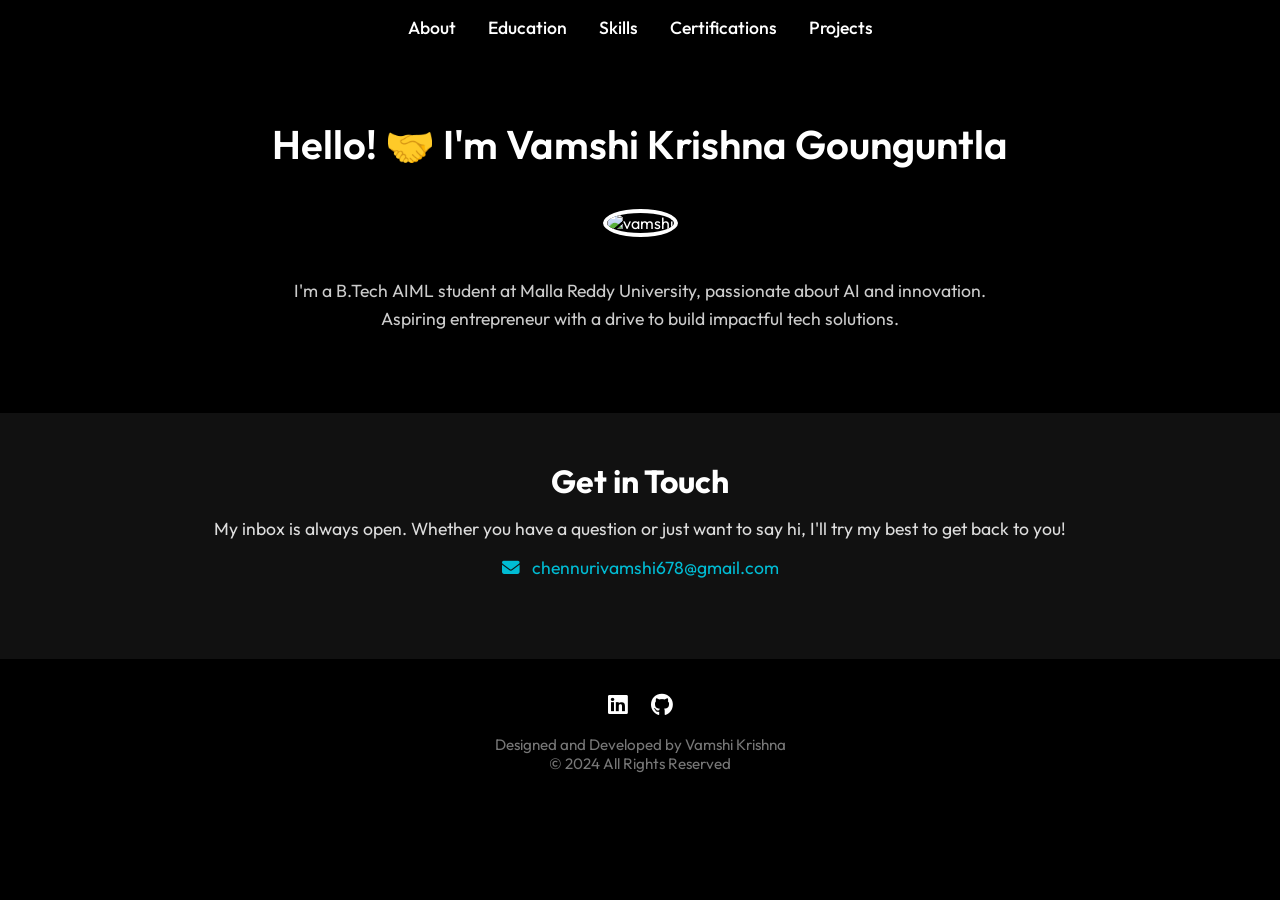
==== index.html @ 635f6200 "Add files via upload" ====
<!DOCTYPE html>
<html lang="en">
<head>
  <meta charset="UTF-8" />
  <meta name="viewport" content="width=device-width, initial-scale=1.0"/>
  <title>Vamshi Krishna</title>
  <link rel="stylesheet" href="styles.css">
  <link href="https://fonts.googleapis.com/css2?family=Outfit:wght@300;500;700&display=swap" rel="stylesheet">
  <link rel="stylesheet" href="https://cdnjs.cloudflare.com/ajax/libs/font-awesome/6.4.0/css/all.min.css"/>
  <style>
    body {
      background-color: #000;
      color: white;
      font-family: 'Outfit', sans-serif;
      margin: 0;
      padding: 0;
    }

    .navbar {
      background-color: black;
      padding: 1rem;
    }

    .navbar ul {
      list-style: none;
      display: flex;
      justify-content: center;
      gap: 2rem;
      padding: 0;
      margin: 0;
    }

    .navbar ul li a {
      color: white;
      text-decoration: none;
      font-weight: 500;
    }

    .hero {
      text-align: center;
      padding: 4rem 2rem;
    }

    .profile-pic {
      width: 150px;
      height: 150px;
      border-radius: 50%;
      margin-top: 1rem;
    }

    .intro {
      max-width: 700px;
      margin: 1rem auto;
      font-size: 1.1rem;
      color: #ccc;
      line-height: 1.6;
    }
    .contact {
      background-color: #111;
      padding: 3rem 2rem;
      text-align: center;
    }

    .contact h2 {
      font-size: 2rem;
      font-weight: bold;
      margin-bottom: 1rem;
    }

    .contact p {
      font-size: 1.1rem;
      margin-bottom: 1rem;
      color: #ddd;
    }

    .contact a.email-link {
      display: inline-block;
      font-size: 1.1rem;
      color: #00bcd4;
      text-decoration: none;
      margin-bottom: 2rem;
    }

    .contact a.email-link i {
      margin-right: 8px;
    }
    footer {
      background-color: #000;
      text-align: center;
      padding: 2rem 1rem;
      color: #aaa;
    }

    .social-icons {
      margin-bottom: 1rem;
    }

    .social-icons a {
      color: white;
      margin: 0 10px;
      font-size: 1.4rem;
      text-decoration: none;
      transition: color 0.3s;
    }

    .social-icons a:hover {
      color: #00bcd4;
    }

    .footer-bottom {
      font-size: 0.95rem;
      color: #777;
    }
  </style>
</head>
<body>
  <div class="navbar">
    <ul>
      <li><a href="#about">About</a></li>
      <li><a href="education.html">Education</a></li>
      <li><a href="skills.html">Skills</a></li>
      <li><a href="certifications.html">Certifications</a></li>
      <li><a href="projects.html">Projects</a></li>
    </ul>
  </div>

  <section class="hero">
    <h1>Hello! 🤝 I'm Vamshi Krishna Gounguntla</h1>
    <img src="images/vamshi.png" alt="vamshi" class="profile-pic" />
    <p class="intro">
      I'm a B.Tech AIML student at Malla Reddy University, passionate about AI and innovation. Aspiring entrepreneur with a drive to build impactful tech solutions.

    </p>
  </section>

  <section class="contact" id="contact">
    <h2>Get in Touch</h2>
    <p>My inbox is always open. Whether you have a question or just want to say hi, I'll try my best to get back to you!</p>
    <a href="mailto:chennurivamshi678@gmail.com" class="email-link">
      <i class="fas fa-envelope"></i> chennurivamshi678@gmail.com
    </a>
  </section>
  <footer>
    <div class="social-icons">
      <a href="https://www.linkedin.com/in/vamshi-krishna-gonuguntla-4a6b34324/" target="_blank"><i class="fab fa-linkedin"></i></a>
      <a href="https://github.com/Vamshi7279" target="_blank"><i class="fab fa-github"></i></a>
    </div>
    <div class="footer-bottom">
      Designed and Developed by Vamshi Krishna<br>
      © 2024 All Rights Reserved
    </div>
  </footer>

</body>
</html>
---- styles.css ----
* {
  margin: 0;
  padding: 0;
  box-sizing: border-box;
}

body {
  background-color: #000;
  color: white;
  font-family: 'Outfit', sans-serif;
}
.navbar {
  background-color: #000;
  width: 100%;
  padding: 1rem 0;
  position: sticky;
  top: 0;
  z-index: 999;
}

.navbar ul {
  list-style: none;
  display: flex;
  justify-content: center;
  gap: 2rem;
  padding: 0;
  margin: 0;
}

.navbar ul li a {
  color: white;
  text-decoration: none;
  font-size: 1.1rem;
  font-weight: 500;
  transition: color 0.3s ease;
}

.navbar ul li a:hover {
  color: #00bcd4;
}

/* Hero Section */
.hero {
  text-align: center;
  padding: 4rem 2rem;
}

.hero h1 {
  font-size: 2.5rem;
  font-weight: 600;
  margin-bottom: 1.5rem;
}

/* Profile Image */
.profile-pic {
  width: 170px;
  height: 170px;
  border-radius: 50%;
  border: 4px solid white;
  object-fit: cover;
  margin-bottom: 1.5rem;
}

/* Intro Paragraph */
.intro {
  font-size: 1.1rem;
  color: #ccc;
  max-width: 700px;
  margin: 0 auto;
  line-height: 1.6;
  text-align: center;
}
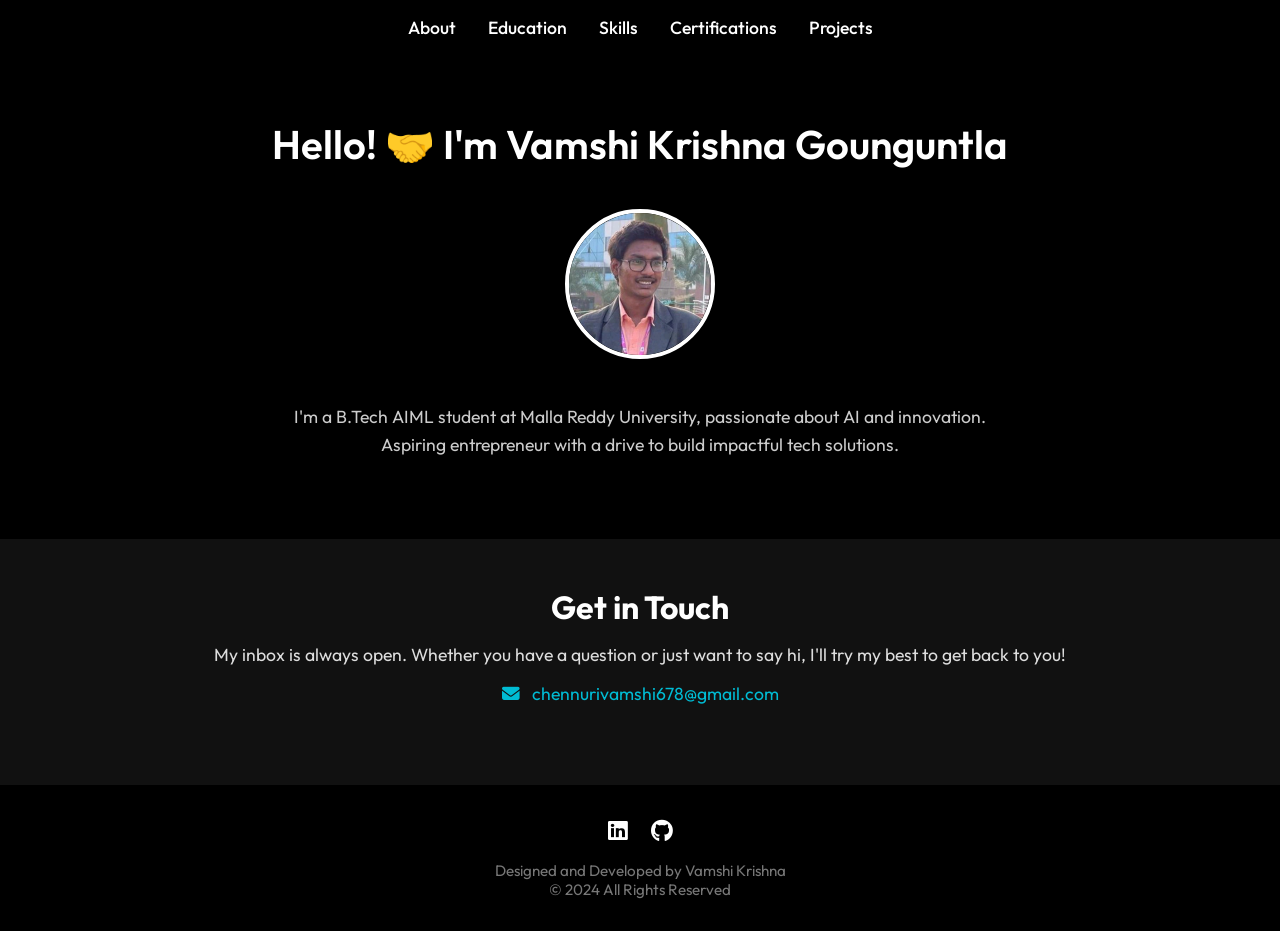
==== commit e6beb9ea: "Update index.html" ====
--- a/index.html
+++ b/index.html
@@ -19,6 +19,7 @@
     .navbar {
       background-color: black;
       padding: 1rem;
+      
     }
 
     .navbar ul {
@@ -39,6 +40,10 @@
     .hero {
       text-align: center;
       padding: 4rem 2rem;
+      background-image: url('images/background3.jpg');
+      background-size: cover;
+      background-position: center;
+      background-repeat: no-repeat;
     }
 
     .profile-pic {
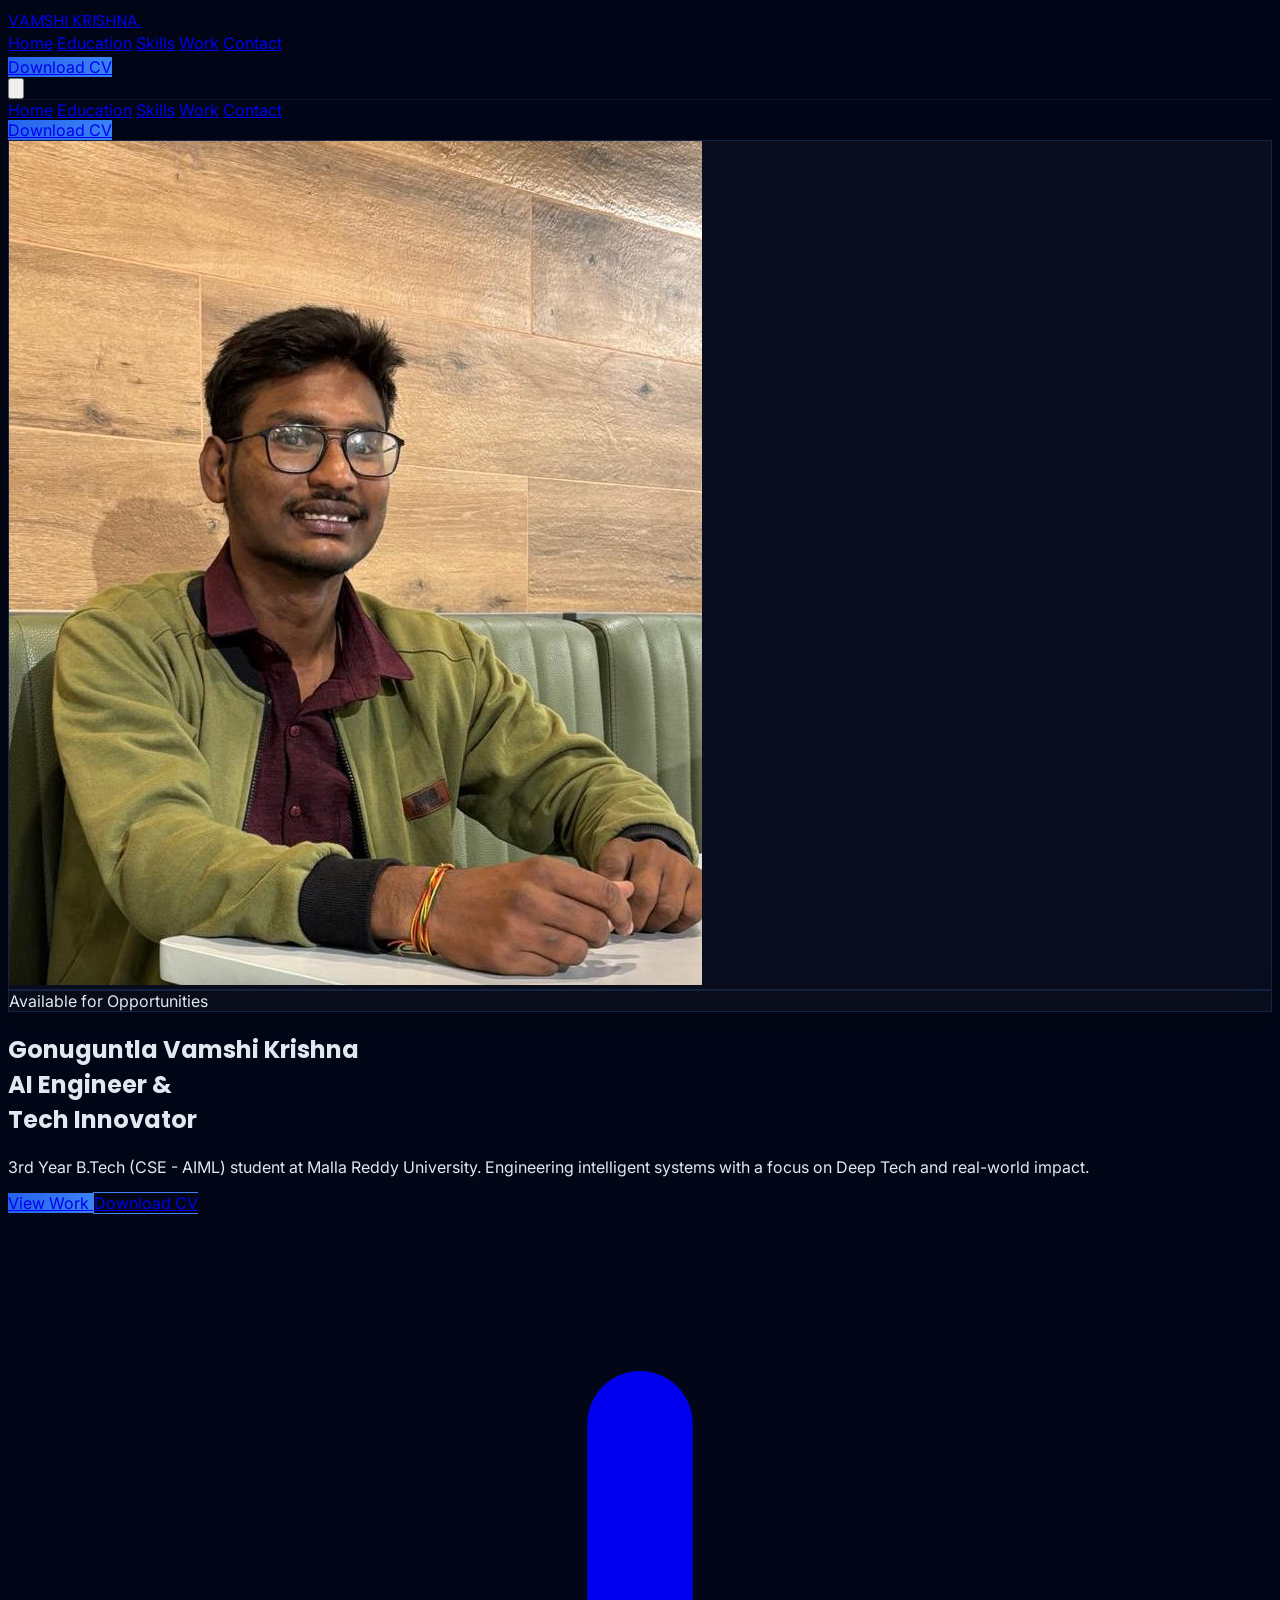
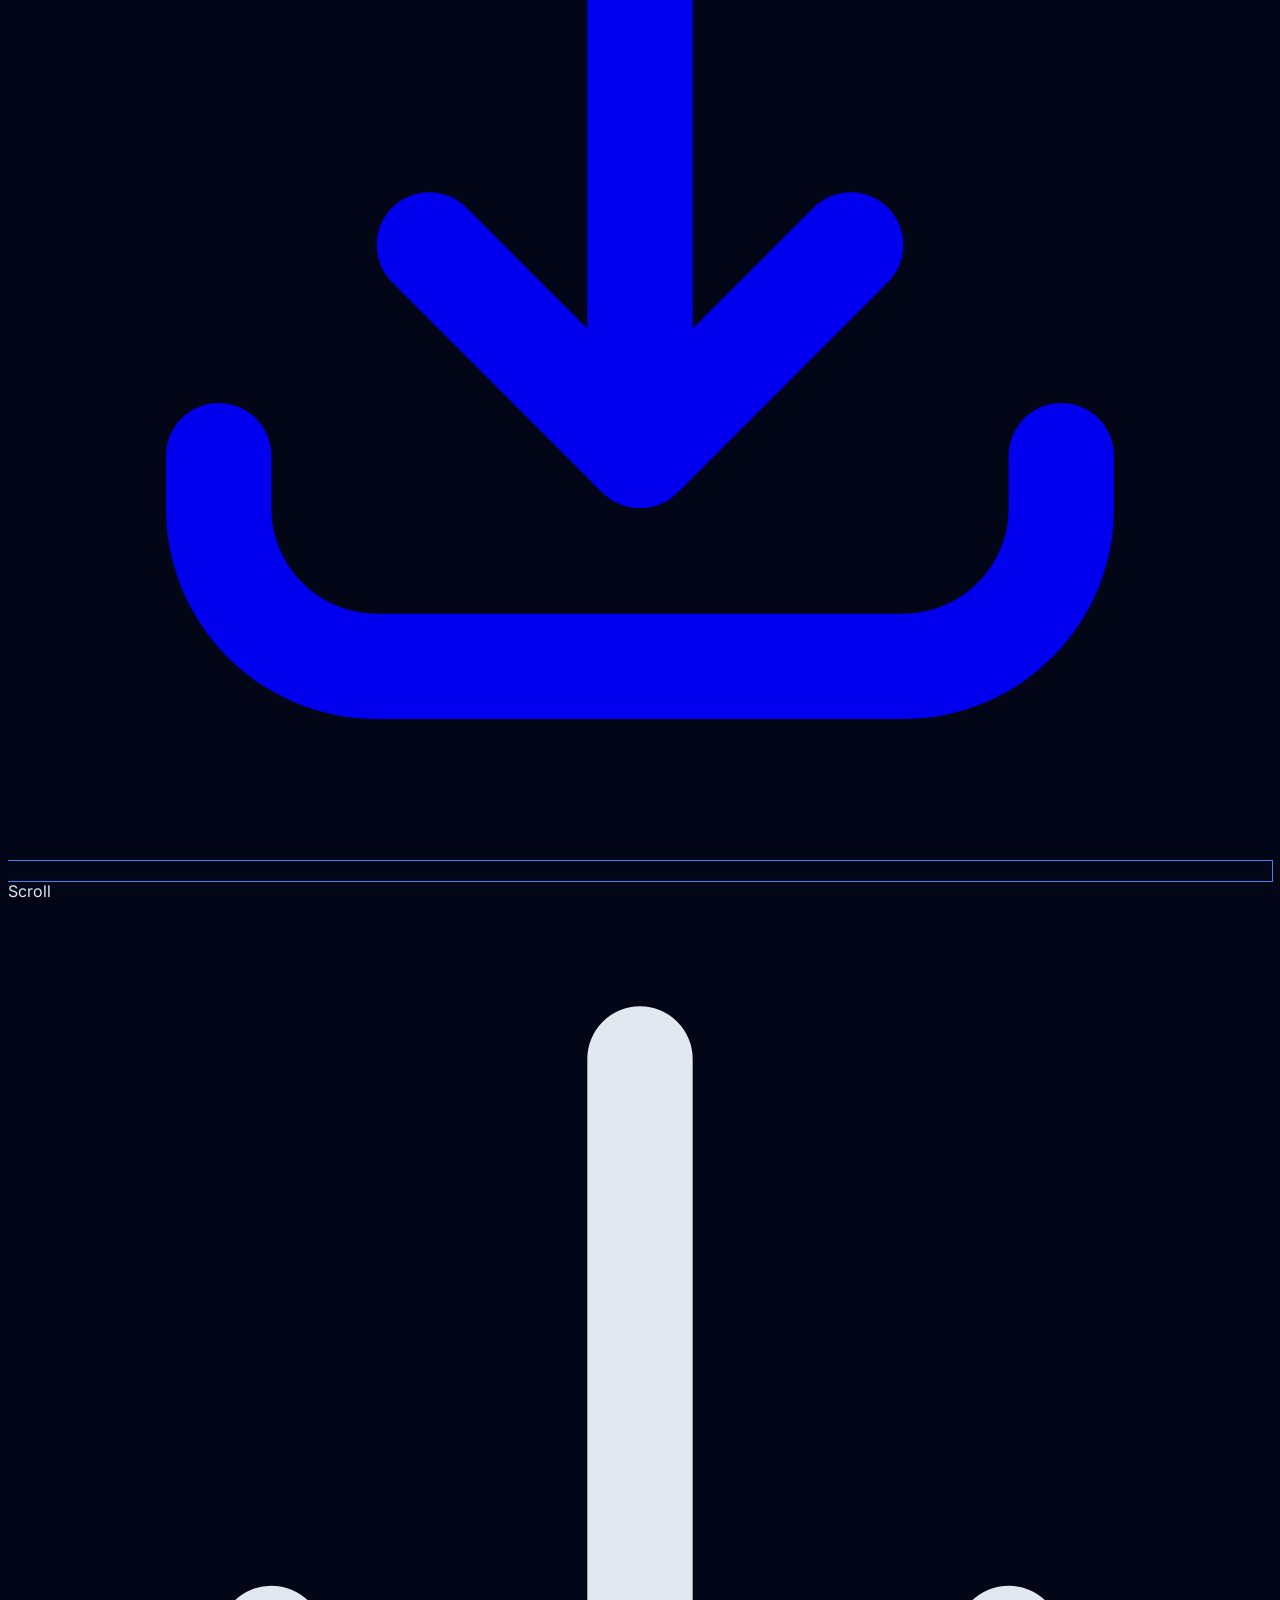
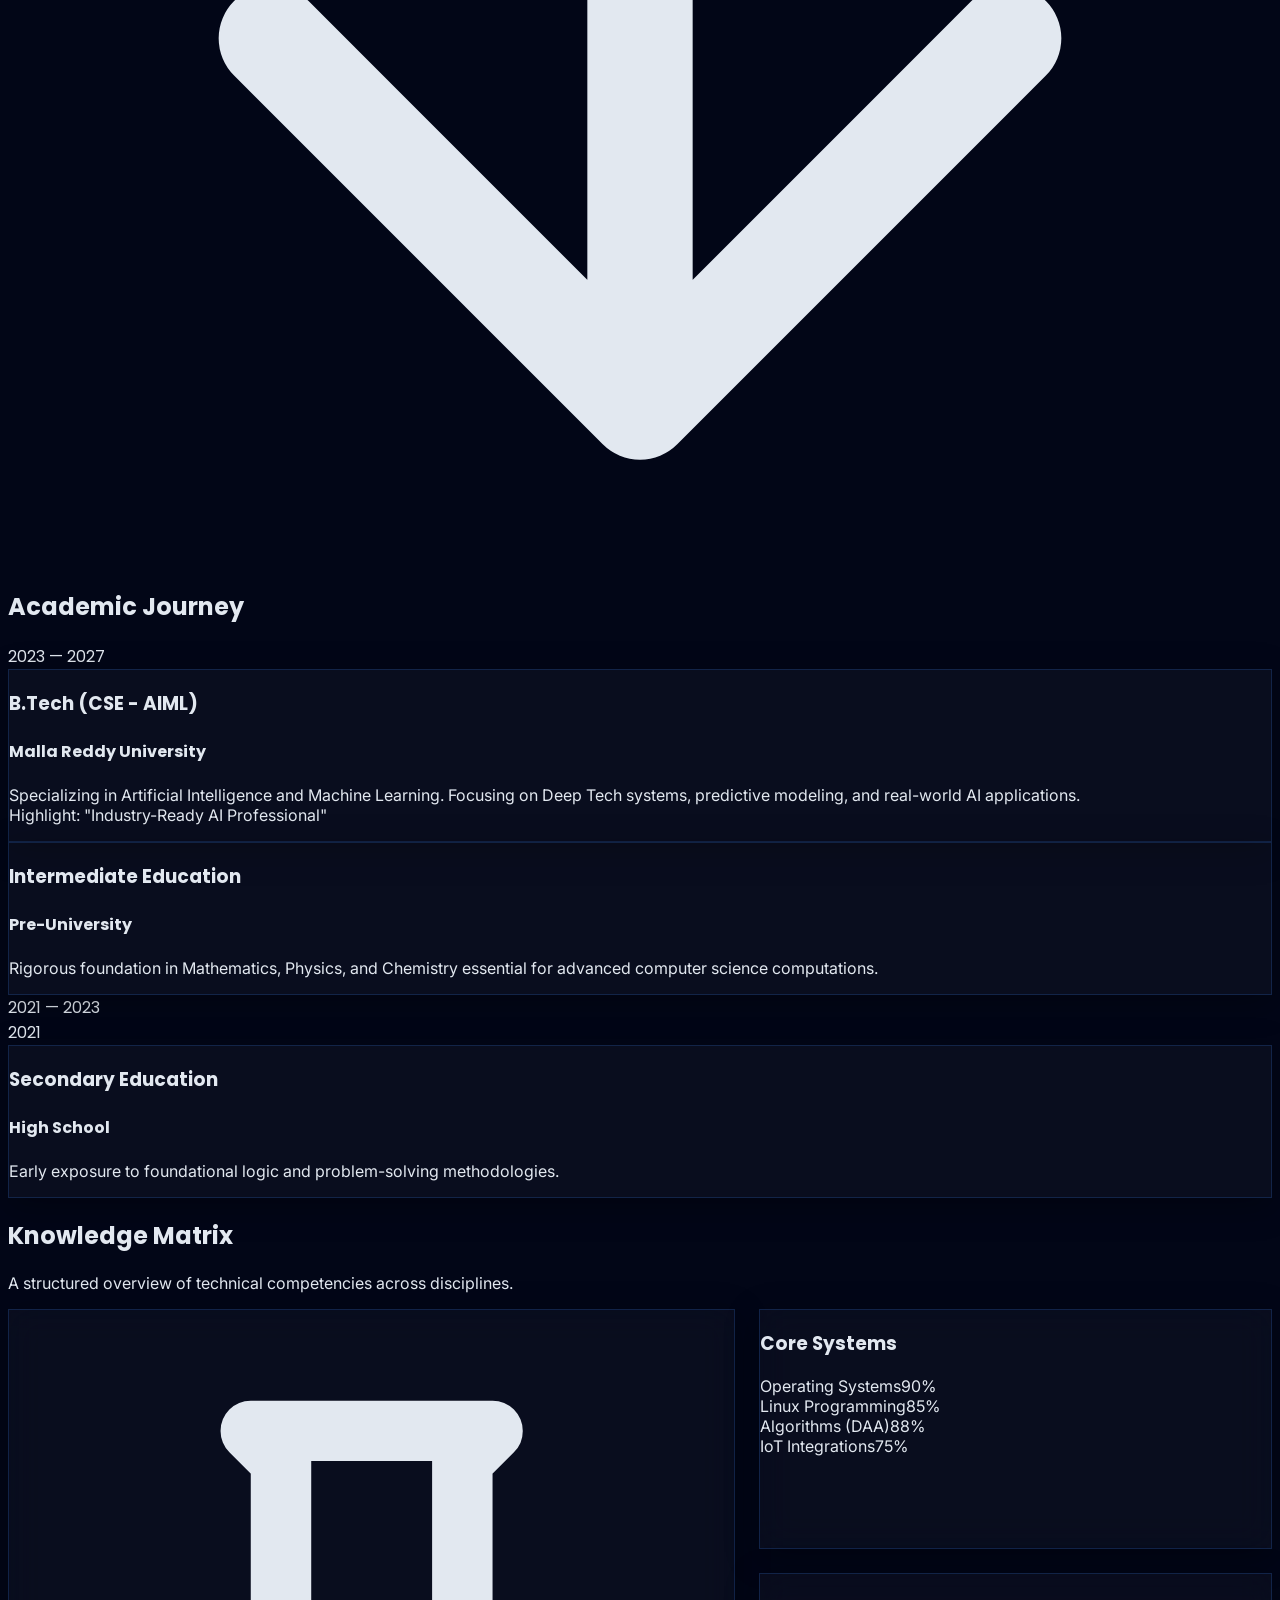
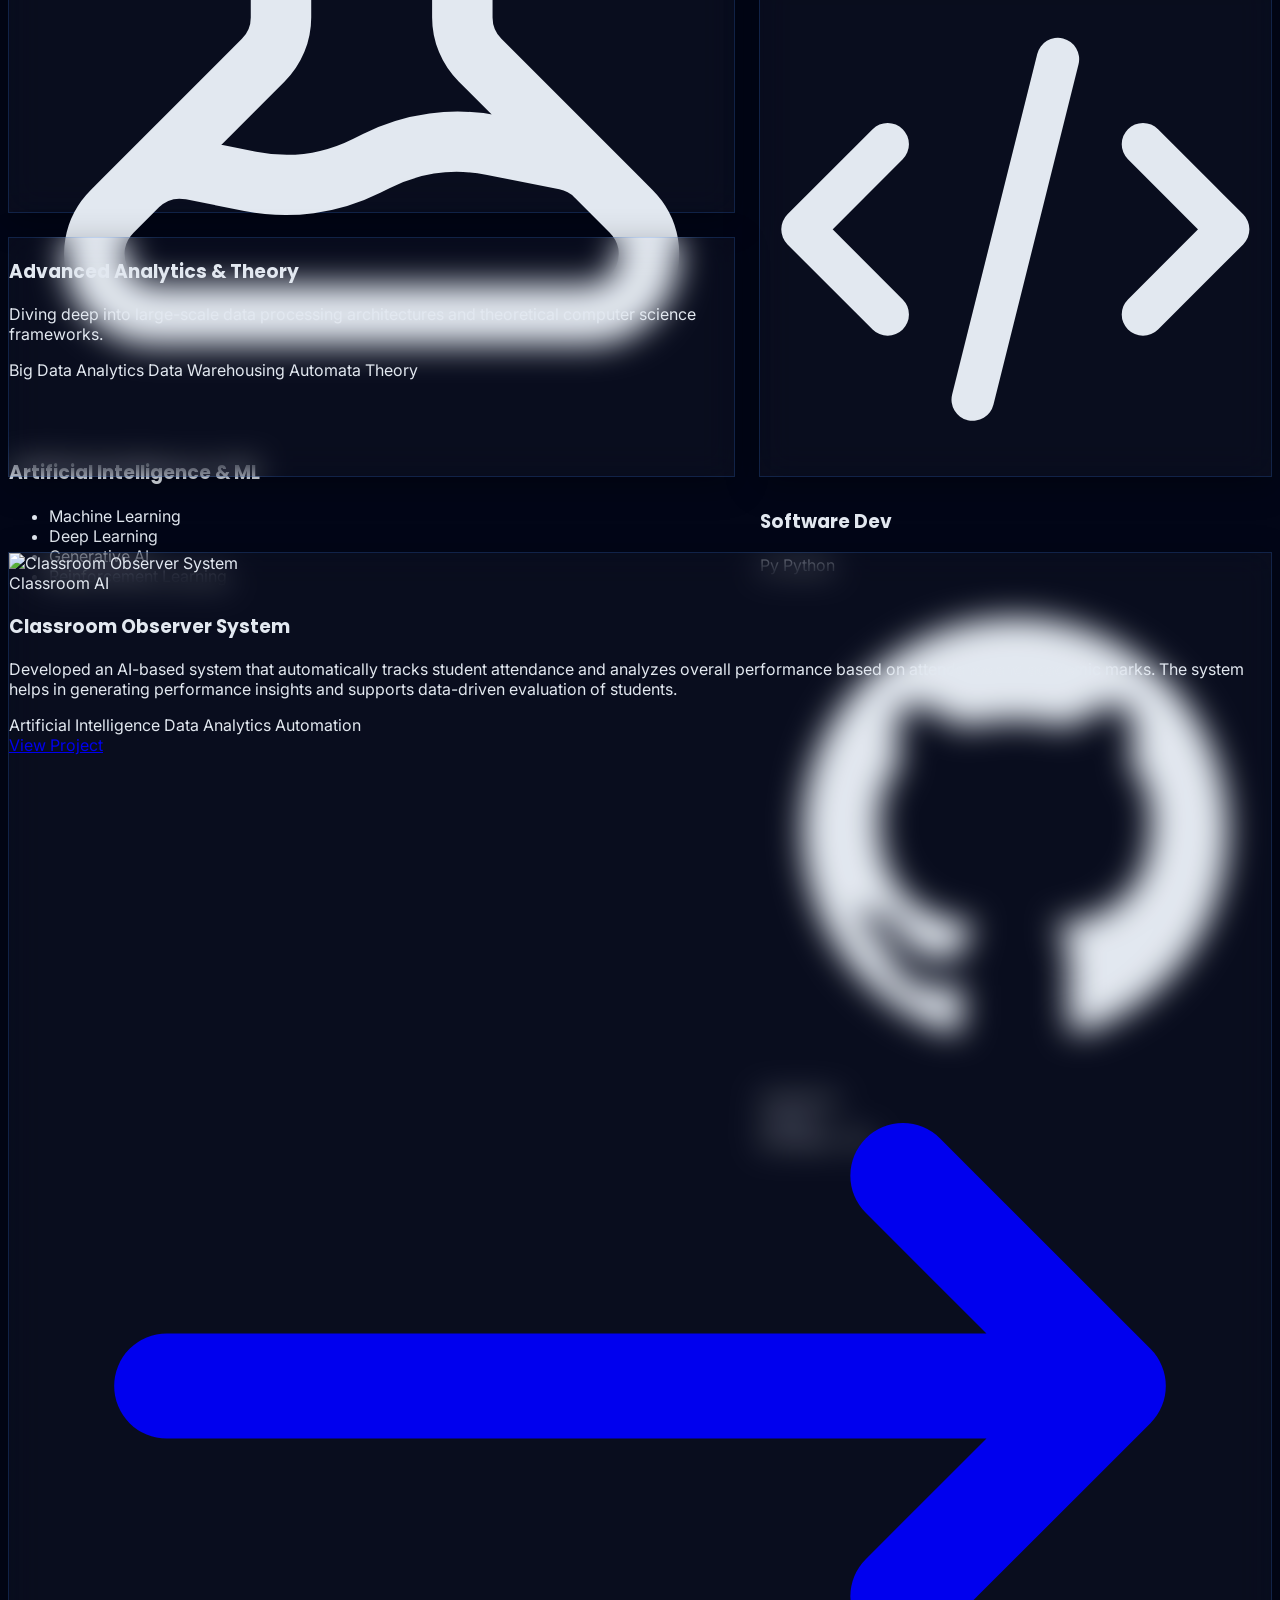
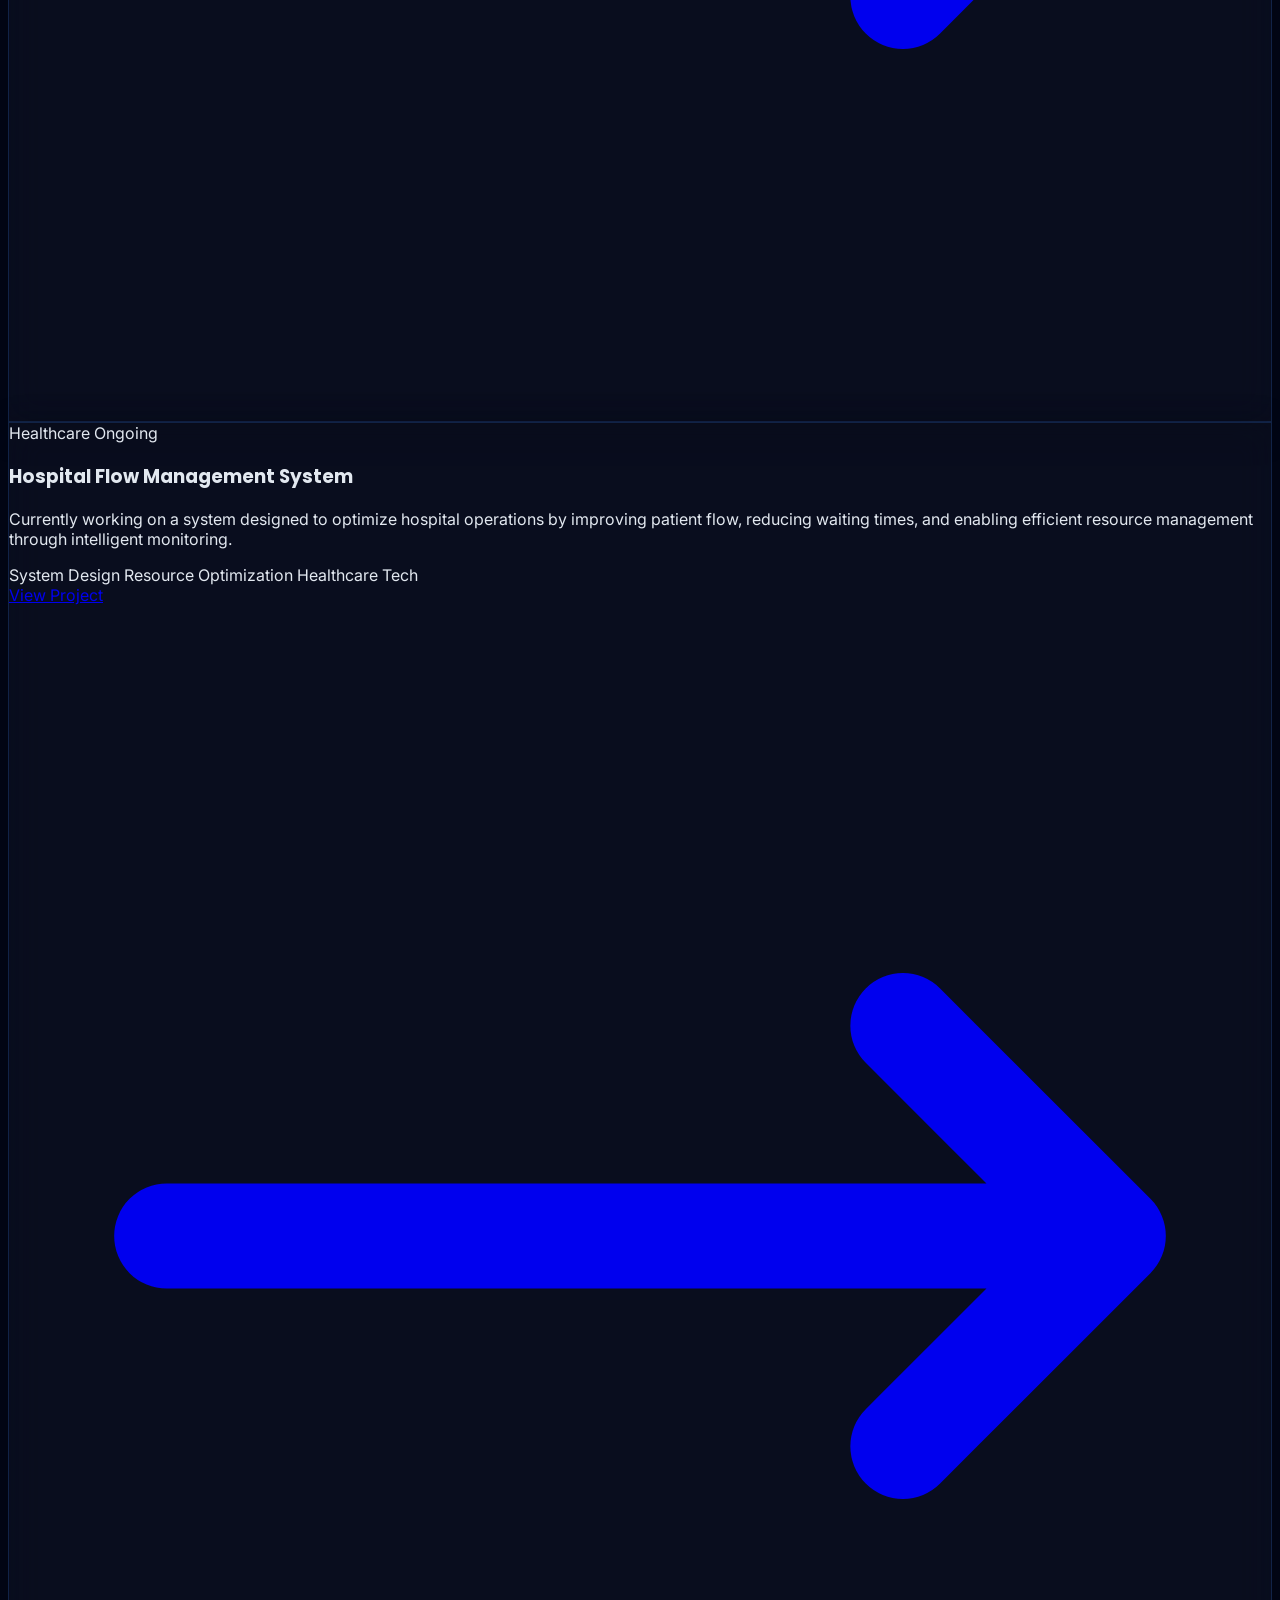
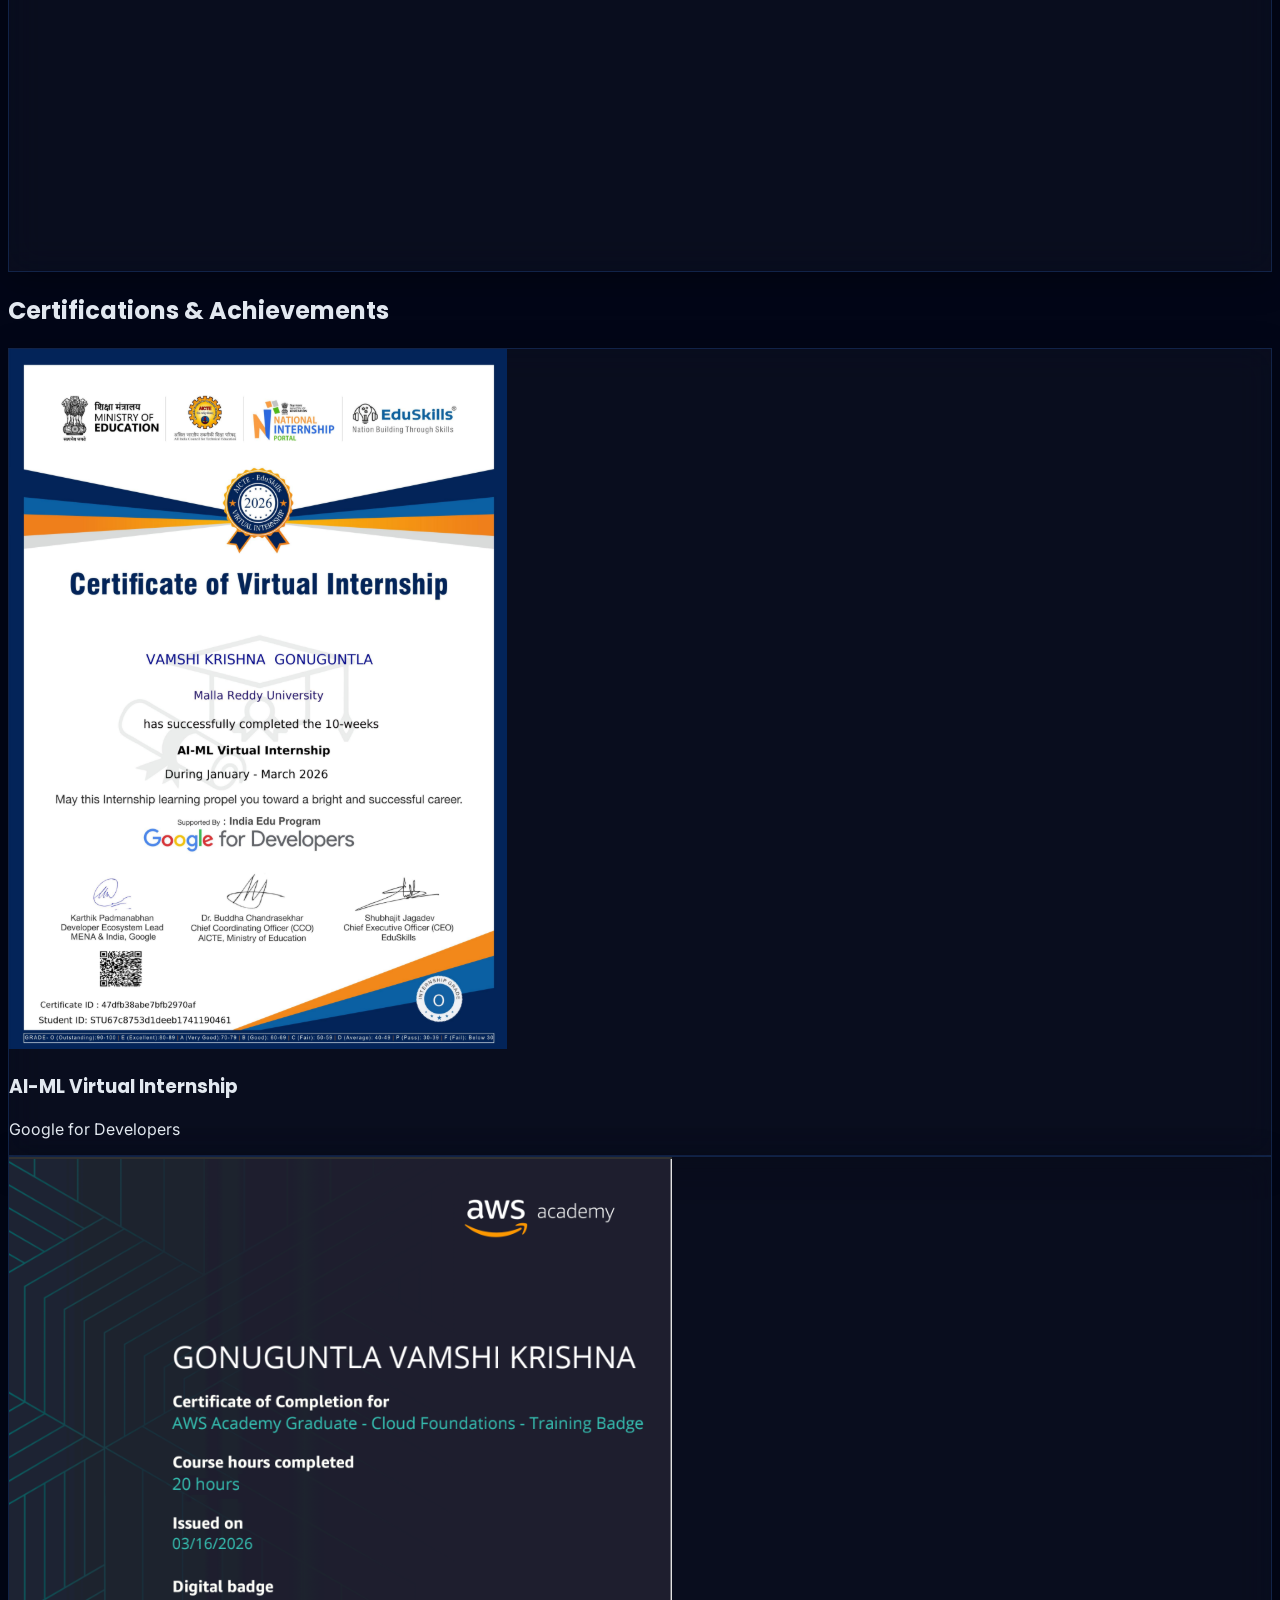
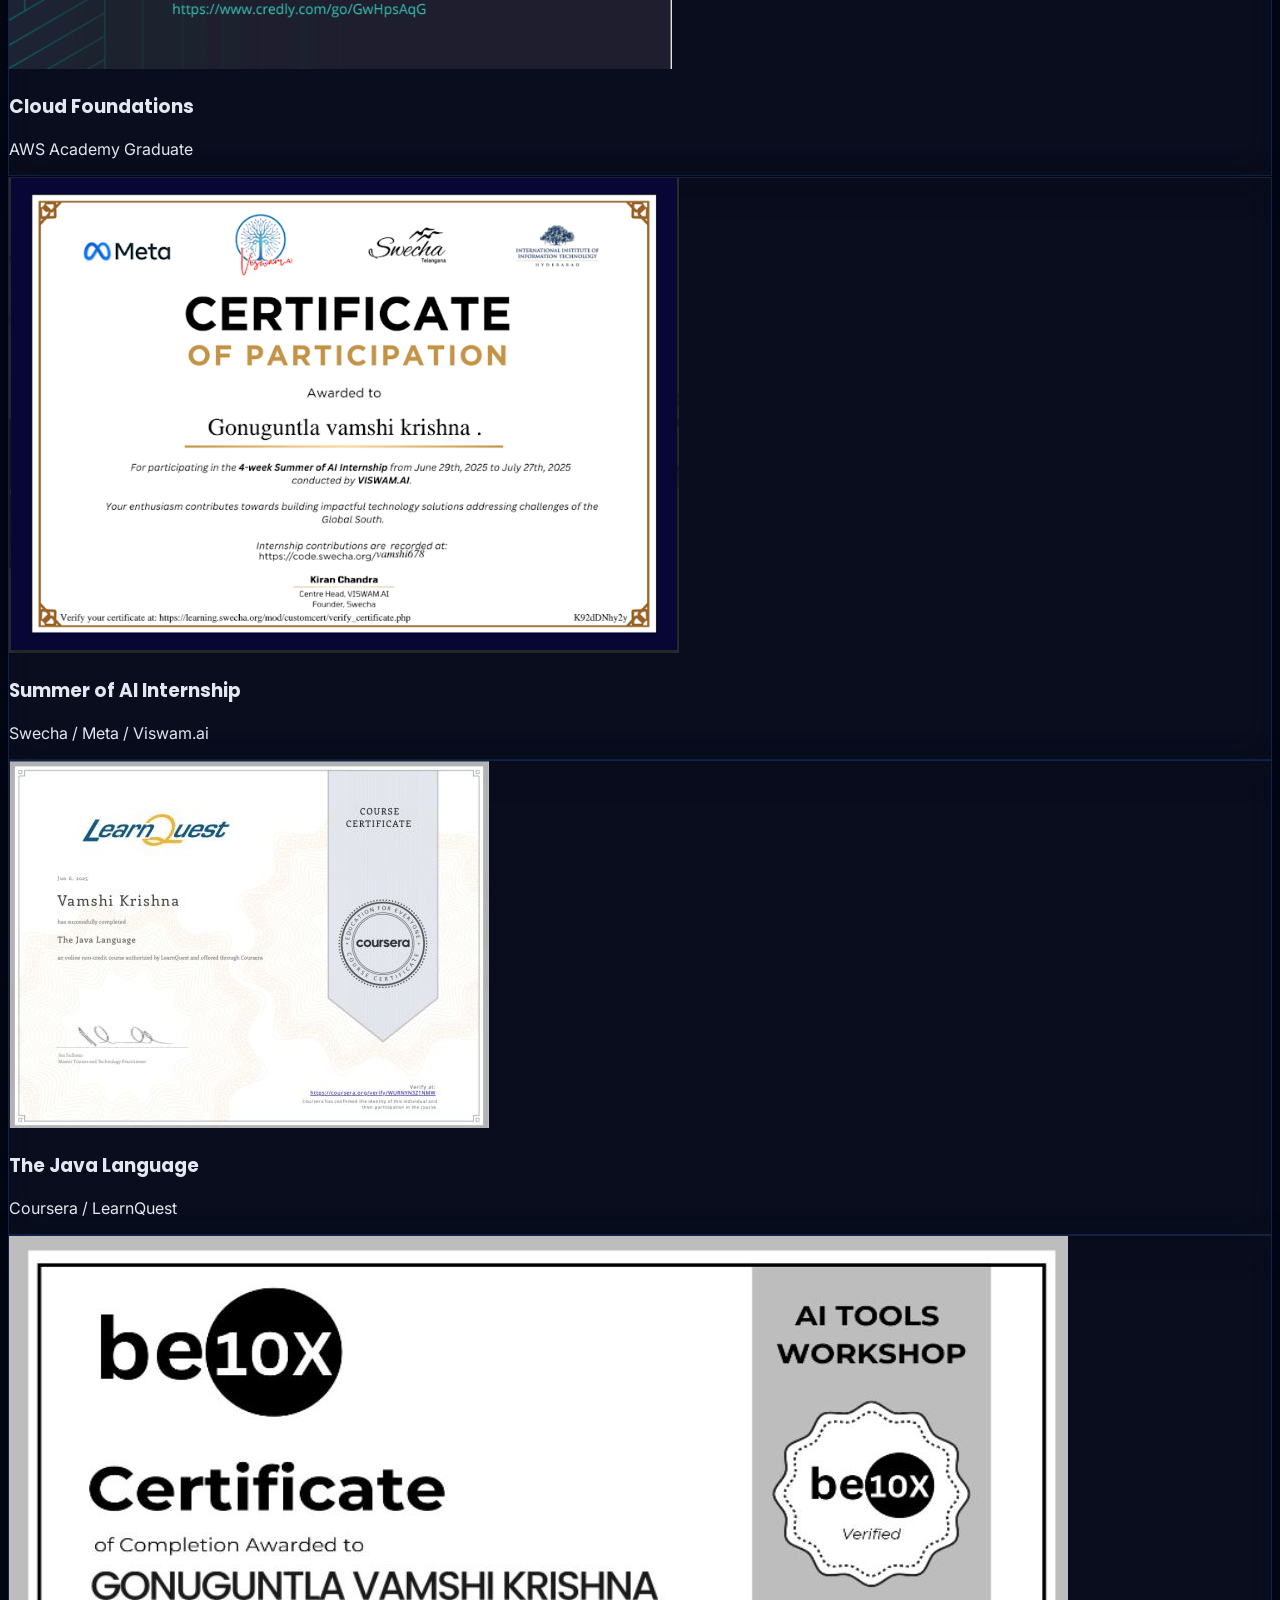
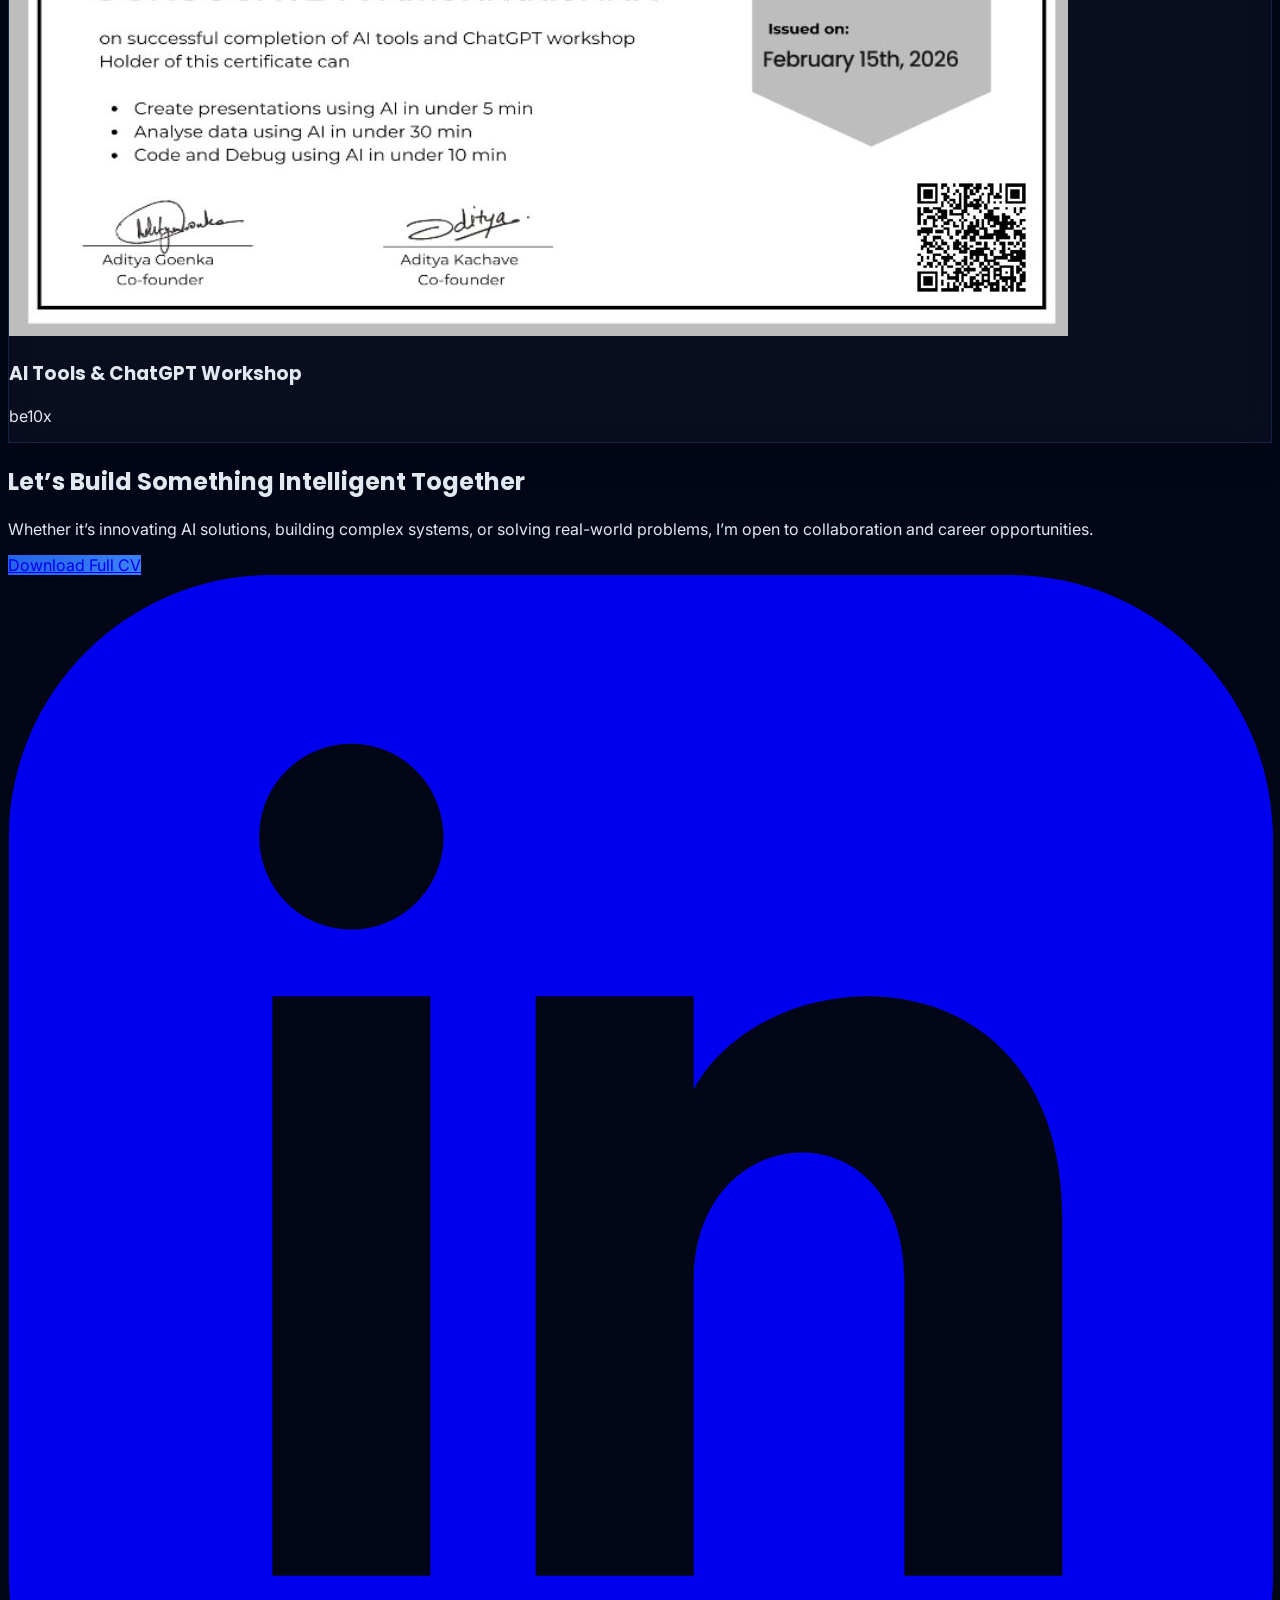
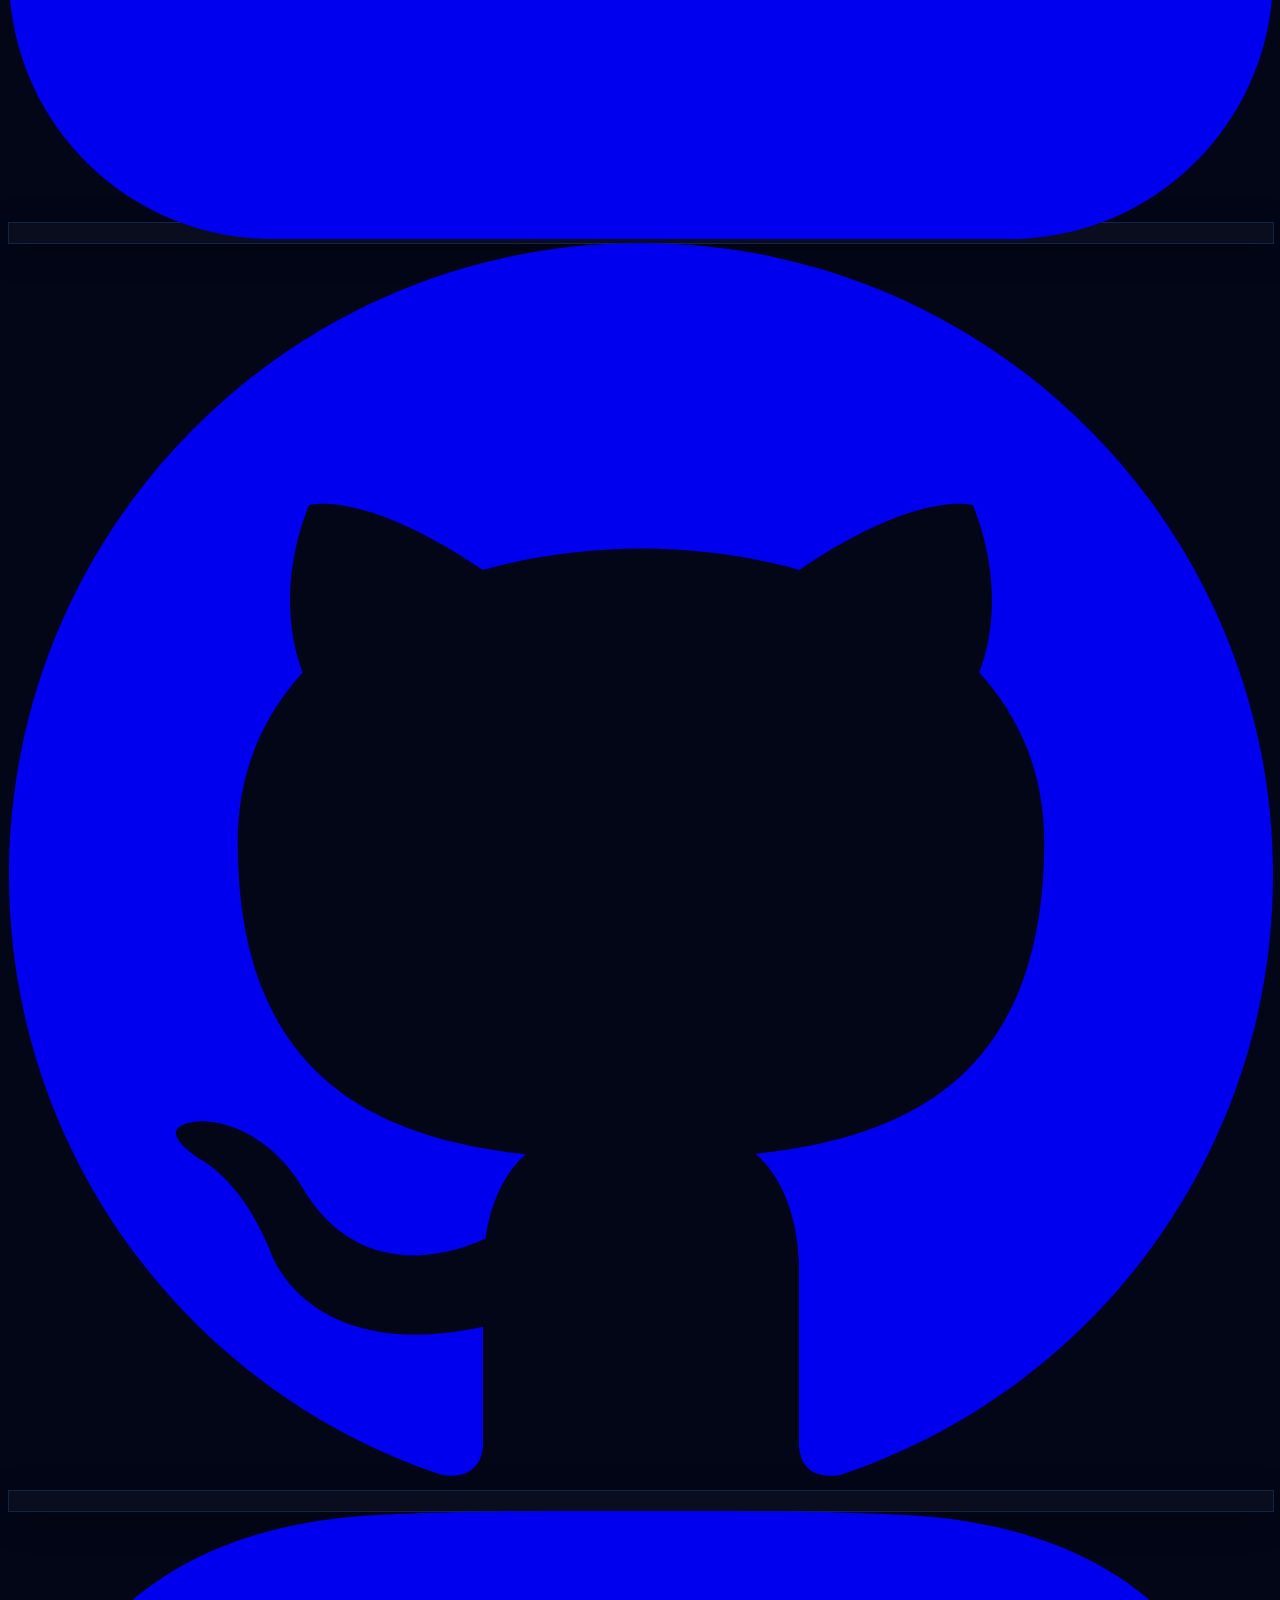
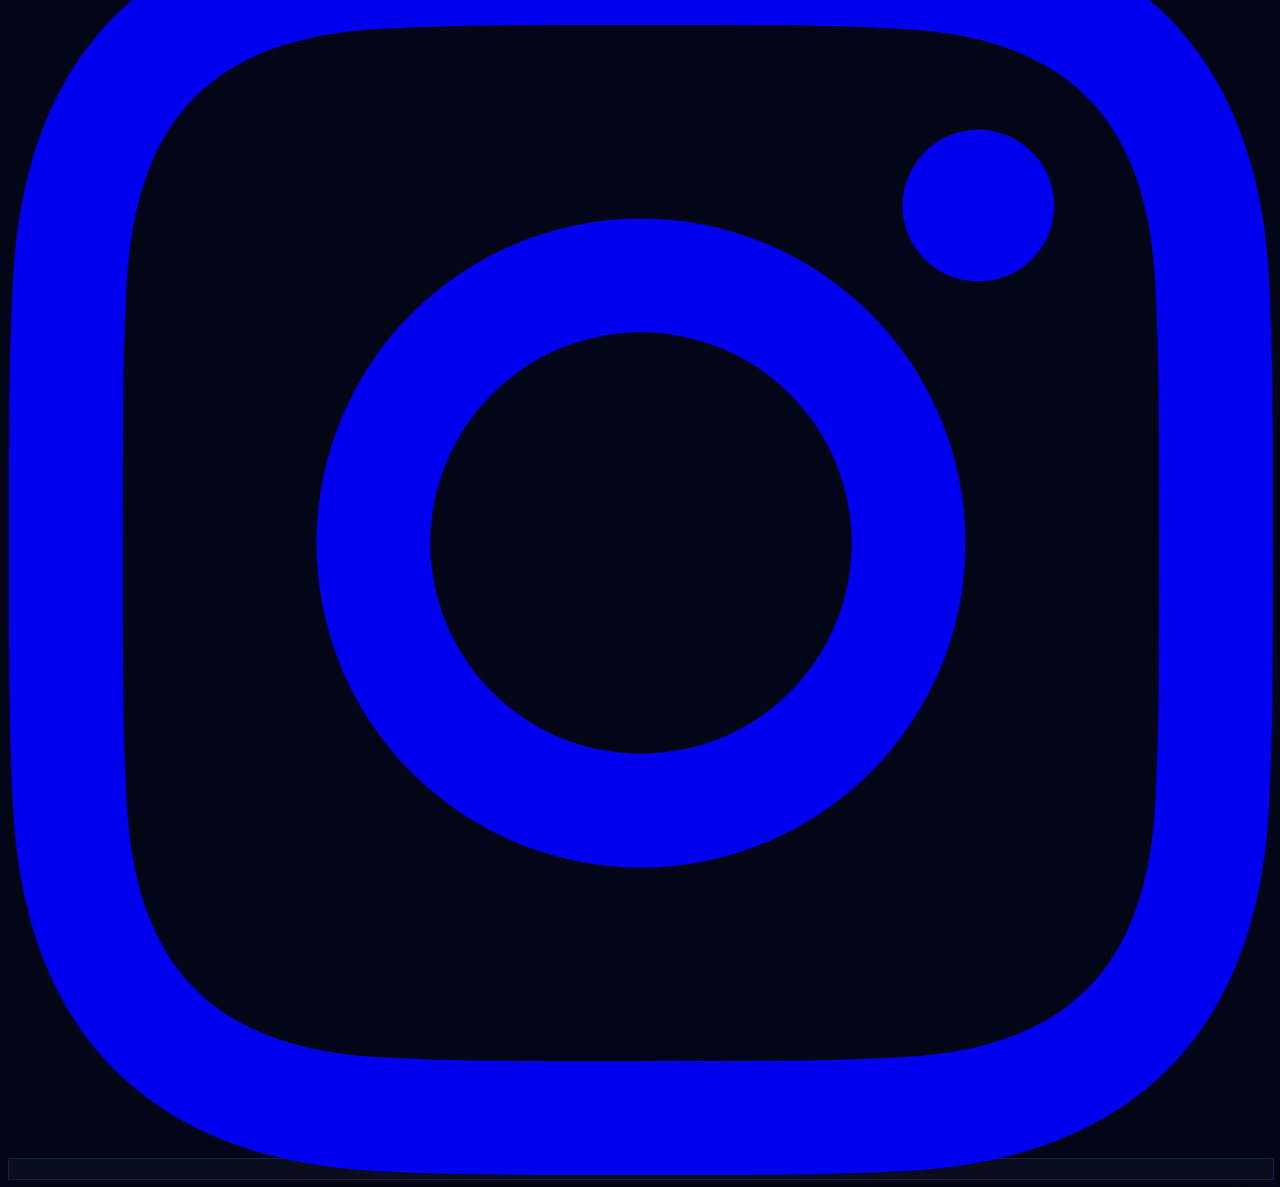
==== commit 72af0d57: "Add files via upload" ====
--- a/index.html
+++ b/index.html
@@ -1,160 +1,559 @@
-<!DOCTYPE html>
-<html lang="en">
-<head>
-  <meta charset="UTF-8" />
-  <meta name="viewport" content="width=device-width, initial-scale=1.0"/>
-  <title>Vamshi Krishna</title>
-  <link rel="stylesheet" href="styles.css">
-  <link href="https://fonts.googleapis.com/css2?family=Outfit:wght@300;500;700&display=swap" rel="stylesheet">
-  <link rel="stylesheet" href="https://cdnjs.cloudflare.com/ajax/libs/font-awesome/6.4.0/css/all.min.css"/>
-  <style>
-    body {
-      background-color: #000;
-      color: white;
-      font-family: 'Outfit', sans-serif;
-      margin: 0;
-      padding: 0;
-    }
-
-    .navbar {
-      background-color: black;
-      padding: 1rem;
-      
-    }
-
-    .navbar ul {
-      list-style: none;
-      display: flex;
-      justify-content: center;
-      gap: 2rem;
-      padding: 0;
-      margin: 0;
-    }
-
-    .navbar ul li a {
-      color: white;
-      text-decoration: none;
-      font-weight: 500;
-    }
-
-    .hero {
-      text-align: center;
-      padding: 4rem 2rem;
-      background-image: url('images/background3.jpg');
-      background-size: cover;
-      background-position: center;
-      background-repeat: no-repeat;
-    }
-
-    .profile-pic {
-      width: 150px;
-      height: 150px;
-      border-radius: 50%;
-      margin-top: 1rem;
-    }
-
-    .intro {
-      max-width: 700px;
-      margin: 1rem auto;
-      font-size: 1.1rem;
-      color: #ccc;
-      line-height: 1.6;
-    }
-    .contact {
-      background-color: #111;
-      padding: 3rem 2rem;
-      text-align: center;
-    }
-
-    .contact h2 {
-      font-size: 2rem;
-      font-weight: bold;
-      margin-bottom: 1rem;
-    }
-
-    .contact p {
-      font-size: 1.1rem;
-      margin-bottom: 1rem;
-      color: #ddd;
-    }
-
-    .contact a.email-link {
-      display: inline-block;
-      font-size: 1.1rem;
-      color: #00bcd4;
-      text-decoration: none;
-      margin-bottom: 2rem;
-    }
-
-    .contact a.email-link i {
-      margin-right: 8px;
-    }
-    footer {
-      background-color: #000;
-      text-align: center;
-      padding: 2rem 1rem;
-      color: #aaa;
-    }
-
-    .social-icons {
-      margin-bottom: 1rem;
-    }
-
-    .social-icons a {
-      color: white;
-      margin: 0 10px;
-      font-size: 1.4rem;
-      text-decoration: none;
-      transition: color 0.3s;
-    }
-
-    .social-icons a:hover {
-      color: #00bcd4;
-    }
-
-    .footer-bottom {
-      font-size: 0.95rem;
-      color: #777;
-    }
-  </style>
-</head>
-<body>
-  <div class="navbar">
-    <ul>
-      <li><a href="#about">About</a></li>
-      <li><a href="education.html">Education</a></li>
-      <li><a href="skills.html">Skills</a></li>
-      <li><a href="certifications.html">Certifications</a></li>
-      <li><a href="projects.html">Projects</a></li>
-    </ul>
-  </div>
-
-  <section class="hero">
-    <h1>Hello! 🤝 I'm Vamshi Krishna Gounguntla</h1>
-    <img src="images/vamshi.png" alt="vamshi" class="profile-pic" />
-    <p class="intro">
-      I'm a B.Tech AIML student at Malla Reddy University, passionate about AI and innovation. Aspiring entrepreneur with a drive to build impactful tech solutions.
-
-    </p>
-  </section>
-
-  <section class="contact" id="contact">
-    <h2>Get in Touch</h2>
-    <p>My inbox is always open. Whether you have a question or just want to say hi, I'll try my best to get back to you!</p>
-    <a href="mailto:chennurivamshi678@gmail.com" class="email-link">
-      <i class="fas fa-envelope"></i> chennurivamshi678@gmail.com
-    </a>
-  </section>
-  <footer>
-    <div class="social-icons">
-      <a href="https://www.linkedin.com/in/vamshi-krishna-gonuguntla-4a6b34324/" target="_blank"><i class="fab fa-linkedin"></i></a>
-      <a href="https://github.com/Vamshi7279" target="_blank"><i class="fab fa-github"></i></a>
-    </div>
-    <div class="footer-bottom">
-      Designed and Developed by Vamshi Krishna<br>
-      © 2024 All Rights Reserved
-    </div>
-  </footer>
-
-</body>
-</html>
+<!DOCTYPE html>
+<html lang="en" class="scroll-smooth">
+<head>
+    <meta charset="UTF-8">
+    <meta name="viewport" content="width=device-width, initial-scale=1.0">
+    <title>Gonuguntla Vamshi Krishna | AI Engineer & Tech Innovator</title>
+    <meta name="description" content="Portfolio of Vamshi, a 3rd Year B.Tech (CSE - AIML) student specializing in Artificial Intelligence, Machine Learning, and Deep Tech Systems.">
+    
+    <!-- Script: Tailwind CLI (Play CDN) configured for production-grade styling -->
+    <script src="https://cdn.tailwindcss.com"></script>
+    <script>
+        tailwind.config = {
+            theme: {
+                extend: {
+                    colors: {
+                        brand: {
+                            'bg': '#020617',          /* slate-950 */
+                            'primary': '#3b82f6',     /* Cyber Blue */
+                            'secondary': '#f97316',   /* Earth Orange */
+                            'accent': '#60a5fa',      /* blue-400 */
+                            'surface': 'rgba(255, 255, 255, 0.05)',
+                        }
+                    },
+                    fontFamily: {
+                        heading: ['Poppins', 'sans-serif'],
+                        body: ['Inter', 'sans-serif'],
+                    },
+                    boxShadow: {
+                        'glow': '0 0 15px rgba(59, 130, 246, 0.3)',
+                        'glow-primary': '0 0 25px rgba(59, 130, 246, 0.5)',
+                    },
+                    container: {
+                        center: true,
+                        padding: {
+                            DEFAULT: '1rem',
+                            sm: '2rem',
+                            lg: '4rem',
+                            xl: '5rem',
+                        },
+                        screens: {
+                            sm: '100%',
+                            md: '100%',
+                            lg: '1024px',
+                            xl: '1200px', // Strict max-width constraint
+                            '2xl': '1200px',
+                        }
+                    }
+                }
+            }
+        }
+    </script>
+    
+    <!-- Custom CSS -->
+    <link rel="stylesheet" href="src/css/style.css">
+</head>
+<body class="bg-brand-bg text-slate-200 font-body antialiased selection:bg-brand-primary selection:text-white">
+
+    <!-- Navbar -->
+    <header id="top-nav" class="fixed top-0 left-0 w-full z-50 glass-nav py-4 transition-all duration-300">
+        <div class="container mx-auto max-w-[1200px] flex items-center justify-between px-6 lg:px-8">
+            <!-- Brand -->
+            <a href="#" class="font-heading font-bold text-xl md:text-2xl tracking-tight text-white group inline-block">
+                <span class="text-brand-primary group-hover:drop-shadow-[0_0_10px_rgba(59,130,246,0.8)] transition-all">V</span>AMSHI KRISHNA<span class="text-brand-primary font-black ml-1 text-3xl">.</span>
+            </a>
+
+            <!-- Desktop Nav -->
+            <nav class="hidden md:flex items-center gap-8">
+                <a href="#hero" class="nav-link text-sm font-medium hover:text-white transition-colors">Home</a>
+                <a href="#education" class="nav-link text-sm font-medium hover:text-white transition-colors">Education</a>
+                <a href="#skills" class="nav-link text-sm font-medium hover:text-white transition-colors">Skills</a>
+                <a href="#work" class="nav-link text-sm font-medium hover:text-white transition-colors">Work</a>
+                <a href="#contact" class="nav-link text-sm font-medium hover:text-white transition-colors">Contact</a>
+            </nav>
+
+            <!-- CTA Desktop -->
+            <div class="hidden md:block">
+                <a href="cv.html" class="btn-primary rounded-full px-6 py-2.5 text-sm font-semibold text-white shadow-glow">
+                    Download CV
+                </a>
+            </div>
+
+            <!-- Mobile Menu Button -->
+            <button id="mobile-menu-btn" class="md:hidden text-slate-200 hover:text-white p-2 rounded-lg focus:outline-none focus:ring-2 focus:ring-brand-primary transition-colors z-[60]">
+                <svg id="menu-icon" class="w-6 h-6" fill="none" stroke="currentColor" viewBox="0 0 24 24" xmlns="http://www.w3.org/2000/svg">
+                    <path stroke-linecap="round" stroke-linejoin="round" stroke-width="2" d="M4 6h16M4 12h16m-7 6h7"></path>
+                </svg>
+            </button>
+        </div>
+    </header>
+
+    <!-- Mobile Slide-in Menu -->
+    <div id="mobile-menu" class="fixed inset-0 z-50 bg-slate-950/80 backdrop-blur-md invisible opacity-0 transition-all duration-300 md:hidden">
+        <div id="mobile-menu-content" class="absolute right-0 top-0 bottom-0 w-[280px] bg-slate-900 border-l border-white/5 shadow-2xl p-8 flex flex-col pt-24 translate-x-full transition-transform duration-300">
+            <nav class="flex flex-col gap-6">
+                <a href="#hero" class="mobile-link text-xl font-medium text-slate-200 hover:text-brand-primary transition-colors">Home</a>
+                <a href="#education" class="mobile-link text-xl font-medium text-slate-200 hover:text-brand-primary transition-colors">Education</a>
+                <a href="#skills" class="mobile-link text-xl font-medium text-slate-200 hover:text-brand-primary transition-colors">Skills</a>
+                <a href="#work" class="mobile-link text-xl font-medium text-slate-200 hover:text-brand-primary transition-colors">Work</a>
+                <a href="#contact" class="mobile-link text-xl font-medium text-slate-200 hover:text-brand-primary transition-colors">Contact</a>
+            </nav>
+            <div class="mt-auto pb-8">
+                <a href="cv.html" class="w-full flex justify-center btn-primary rounded-xl px-6 py-3 text-base font-semibold text-white">
+                    Download CV
+                </a>
+            </div>
+        </div>
+    </div>
+
+    <!-- MAIN CONTENT -->
+    <main>
+
+        <!-- === HERO SECTION === -->
+        <section id="hero" class="relative min-h-[100svh] flex items-center justify-center pt-20 overflow-hidden">
+            <!-- Background Image with Overlay -->
+            <div class="absolute inset-0 z-0 bg-[url('https://images.unsplash.com/photo-1541339907198-e08756dedf3f?q=80&w=2070&auto=format&fit=crop')] bg-cover bg-center bg-no-repeat opacity-[0.15] mix-blend-luminosity"></div>
+            <!-- Gradient Overlay -->
+            <div class="absolute inset-0 z-0 bg-gradient-to-t from-brand-bg via-brand-bg/80 to-transparent"></div>
+            <div class="absolute inset-0 z-0 bg-gradient-to-r from-brand-bg/90 via-transparent to-brand-bg/90"></div>
+            
+            <div class="container relative z-10 mx-auto max-w-[1200px] px-6 lg:px-8 flex flex-col items-center text-center reveal-up">
+                <!-- Profile Picture (Small & Attractive) -->
+                <div class="relative w-28 h-28 md:w-32 md:h-32 mb-6 rounded-full overflow-hidden glass-panel border-2 border-brand-primary/40 p-1 mx-auto shadow-[0_0_20px_rgba(59,130,246,0.3)] hover:shadow-[0_0_40px_rgba(59,130,246,0.6)] group hover:-translate-y-2 transition-all duration-500 reveal-up text-center">
+                    <div class="w-full h-full rounded-full overflow-hidden bg-slate-800">
+                        <img src="assets/profile.png" alt="Gonuguntla Vamshi Krishna" class="w-full h-full object-cover group-hover:scale-110 transition-transform duration-700">
+                    </div>
+                </div>
+
+                <!-- Badge -->
+                <div class="inline-flex items-center gap-2 px-4 py-2 rounded-full glass-panel mb-8 text-sm font-medium text-brand-accent shadow-glow border-white/10 reveal-up stagger-1">
+                    <span class="relative flex h-2 w-2">
+                        <span class="animate-ping absolute inline-flex h-full w-full rounded-full bg-brand-primary opacity-75"></span>
+                        <span class="relative inline-flex rounded-full h-2 w-2 bg-brand-primary"></span>
+                    </span>
+                    Available for Opportunities
+                </div>
+                
+                <h1 class="font-heading text-4xl md:text-6xl lg:text-7xl font-bold tracking-tight text-white mb-6 leading-tight drop-shadow-2xl reveal-up stagger-2">
+                    Gonuguntla Vamshi Krishna <br/>
+                    <span class="text-transparent bg-clip-text bg-gradient-to-r from-brand-primary to-brand-accent">AI Engineer</span> & <br class="hidden md:block"/>
+                    Tech Innovator
+                </h1>
+                
+                <p class="max-w-2xl mx-auto text-lg md:text-xl text-slate-300 font-light mb-10 leading-relaxed reveal-up stagger-3">
+                    3rd Year B.Tech (CSE - AIML) student at Malla Reddy University. Engineering intelligent systems with a focus on Deep Tech and real-world impact.
+                </p>
+                
+                <div class="flex flex-col sm:flex-row items-center gap-4 reveal-up stagger-4">
+                    <a href="#work" class="w-full sm:w-auto btn-primary rounded-full px-8 py-3.5 text-base font-semibold text-white shadow-glow-primary hover:px-10 transition-all">
+                        View Work
+                    </a>
+                    <a href="cv.html" class="w-full sm:w-auto btn-outline rounded-full px-8 py-3.5 text-base font-semibold text-white hover:border-brand-primary group flex items-center justify-center gap-2">
+                        Download CV
+                        <svg class="w-4 h-4 group-hover:-translate-y-1 transition-transform" fill="none" stroke="currentColor" viewBox="0 0 24 24"><path stroke-linecap="round" stroke-linejoin="round" stroke-width="2" d="M4 16v1a3 3 0 003 3h10a3 3 0 003-3v-1m-4-4l-4 4m0 0l-4-4m4 4V4"></path></svg>
+                    </a>
+                </div>
+            </div>
+
+            <!-- Scroll Indicator -->
+            <div class="absolute bottom-10 left-1/2 -translate-x-1/2 flex flex-col items-center gap-2 animate-bounce opacity-60">
+                <span class="text-xs font-medium tracking-widest text-slate-400 uppercase">Scroll</span>
+                <svg class="w-5 h-5 text-brand-primary" fill="none" stroke="currentColor" viewBox="0 0 24 24"><path stroke-linecap="round" stroke-linejoin="round" stroke-width="2" d="M19 14l-7 7m0 0l-7-7m7 7V3"></path></svg>
+            </div>
+        </section>
+
+
+        <!-- === EDUCATION TIMELINE === -->
+        <section id="education" class="py-20 md:py-32 relative">
+            <div class="container mx-auto max-w-[1200px] px-6 lg:px-8">
+                <div class="mb-16 reveal-up">
+                    <h2 class="font-heading text-3xl md:text-4xl font-bold text-white mb-4">Academic Journey</h2>
+                    <div class="h-1 w-20 bg-brand-primary rounded-full"></div>
+                </div>
+
+                <!-- Timeline Container -->
+                <div class="relative pl-6 md:pl-0 max-w-4xl mx-auto">
+                    <!-- Central Line (Desktop) / Left Line (Mobile) -->
+                    <div class="hidden md:block absolute left-1/2 top-4 bottom-4 w-0.5 bg-gradient-to-b from-brand-primary/20 via-brand-primary to-brand-bg -translate-x-1/2 z-0 opacity-50"></div>
+                    <div class="md:hidden absolute left-8 top-4 bottom-4 w-0.5 bg-gradient-to-b from-brand-primary/20 via-brand-primary to-brand-bg z-0 opacity-50"></div>
+
+                    <!-- Timeline Item 1 -->
+                    <div class="relative flex flex-col md:flex-row items-center justify-between mb-16 reveal-up">
+                        <div class="md:w-5/12 flex justify-end pr-8 order-2 md:order-1 mt-6 md:mt-0 w-full text-left md:text-right">
+                            <span class="text-brand-primary font-bold font-heading text-xl">2023 — 2027</span>
+                        </div>
+                        <!-- Node -->
+                        <div class="absolute left-0 md:left-1/2 -translate-x-[5px] md:-translate-x-1/2 w-4 h-4 rounded-full bg-slate-900 border-2 border-brand-primary shadow-glow z-10 timeline-node"></div>
+                        
+                        <div class="md:w-5/12 pl-8 md:pl-10 order-3 md:order-3 w-full">
+                            <div class="glass-panel p-6 rounded-2xl relative overflow-hidden group">
+                                <div class="absolute top-0 left-0 w-1 h-full bg-brand-primary"></div>
+                                <h3 class="text-xl font-bold text-white mb-1">B.Tech (CSE - AIML)</h3>
+                                <h4 class="text-brand-primary font-medium mb-3">Malla Reddy University</h4>
+                                <p class="text-slate-400 text-sm leading-relaxed">
+                                    Specializing in Artificial Intelligence and Machine Learning. 
+                                    Focusing on Deep Tech systems, predictive modeling, and real-world AI applications. <br/>
+                                    <span class="inline-block mt-2 text-slate-200">Highlight: "Industry-Ready AI Professional"</span>
+                                </p>
+                            </div>
+                        </div>
+                    </div>
+
+                    <!-- Timeline Item 2 -->
+                    <div class="relative flex flex-col md:flex-row items-center justify-between mb-16 reveal-up stagger-1">
+                        <div class="md:w-5/12 pr-8 md:pr-10 order-3 md:order-1 w-full mt-6 md:mt-0">
+                            <div class="glass-panel p-6 rounded-2xl relative overflow-hidden group text-left md:text-right">
+                                <div class="absolute top-0 right-0 w-1 h-full bg-brand-secondary"></div>
+                                <h3 class="text-xl font-bold text-white mb-1">Intermediate Education</h3>
+                                <h4 class="text-brand-secondary font-medium mb-3">Pre-University</h4>
+                                <p class="text-slate-400 text-sm leading-relaxed">
+                                    Rigorous foundation in Mathematics, Physics, and Chemistry essential for advanced computer science computations.
+                                </p>
+                            </div>
+                        </div>
+                        <!-- Node -->
+                        <div class="absolute left-0 md:left-1/2 -translate-x-[5px] md:-translate-x-1/2 w-4 h-4 rounded-full bg-slate-900 border-2 border-brand-secondary z-10 timeline-node group-hover:bg-brand-secondary transition-colors"></div>
+                        
+                        <div class="md:w-5/12 flex justify-start pl-8 order-2 md:order-3 w-full text-left">
+                            <span class="text-brand-secondary font-bold font-heading text-xl">2021 — 2023</span>
+                        </div>
+                    </div>
+
+                    <!-- Timeline Item 3 -->
+                    <div class="relative flex flex-col md:flex-row items-center justify-between reveal-up stagger-2">
+                        <div class="md:w-5/12 flex justify-end pr-8 order-2 md:order-1 mt-6 md:mt-0 w-full text-left md:text-right">
+                            <span class="text-slate-500 font-bold font-heading text-xl">2021</span>
+                        </div>
+                        <!-- Node -->
+                        <div class="absolute left-0 md:left-1/2 -translate-x-[5px] md:-translate-x-1/2 w-4 h-4 rounded-full bg-slate-900 border-2 border-slate-600 z-10 timeline-node"></div>
+                        
+                        <div class="md:w-5/12 pl-8 md:pl-10 order-3 md:order-3 w-full">
+                            <div class="glass-panel p-6 rounded-2xl relative overflow-hidden group">
+                                <div class="absolute top-0 left-0 w-1 h-full bg-slate-600"></div>
+                                <h3 class="text-xl font-bold text-white mb-1">Secondary Education</h3>
+                                <h4 class="text-slate-400 font-medium mb-3">High School</h4>
+                                <p class="text-slate-500 text-sm leading-relaxed">
+                                    Early exposure to foundational logic and problem-solving methodologies.
+                                </p>
+                            </div>
+                        </div>
+                    </div>
+
+                </div>
+            </div>
+        </section>
+
+
+        <!-- === KNOWLEDGE MATRIX (BENTO GRID) === -->
+        <section id="skills" class="py-20 md:py-32 bg-slate-900/40 relative">
+            <div class="absolute inset-0 bg-[radial-gradient(circle_at_center,rgba(59,130,246,0.05)_0,transparent_60%)] pointer-events-none"></div>
+            
+            <div class="container mx-auto max-w-[1200px] px-6 lg:px-8 relative z-10">
+                <div class="text-center mb-16 reveal-up">
+                    <h2 class="font-heading text-3xl md:text-4xl font-bold text-white mb-4">Knowledge Matrix</h2>
+                    <p class="text-slate-400 max-w-2xl mx-auto">A structured overview of technical competencies across disciplines.</p>
+                </div>
+
+                <div class="bento-grid">
+                    
+                    <!-- AI & ML Box -->
+                    <div class="bento-item-ai glass-panel p-8 rounded-3xl relative overflow-hidden group flex flex-col justify-end reveal-up hover:scale-[1.02] hover:shadow-[0_0_40px_rgba(59,130,246,0.3)] hover:border-brand-primary/50 transition-all duration-500">
+                        <!-- Background Image -->
+                        <div class="absolute inset-0 bg-[url('https://images.unsplash.com/photo-1620712943543-bcc4688e7485?auto=format&fit=crop&q=80&w=1000')] bg-cover bg-center opacity-10 group-hover:opacity-[0.15] transition-all duration-700 group-hover:scale-110 mix-blend-luminosity"></div>
+                        <div class="absolute inset-0 bg-gradient-to-t from-slate-950 via-slate-950/70 to-slate-950/30"></div>
+                        <div class="absolute -right-20 -top-20 w-64 h-64 bg-brand-primary/20 blur-[80px] rounded-full group-hover:bg-brand-primary/40 group-hover:scale-125 transition-all duration-700"></div>
+                        
+                        <div class="relative z-10">
+                            <!-- Icon -->
+                            <div class="w-12 h-12 rounded-xl bg-brand-primary/20 border border-brand-primary/30 flex items-center justify-center text-brand-primary mb-6 group-hover:scale-110 group-hover:bg-brand-primary group-hover:text-white group-hover:shadow-[0_0_20px_rgba(59,130,246,0.8)] transition-all duration-300">
+                                <svg class="w-6 h-6" fill="none" stroke="currentColor" viewBox="0 0 24 24"><path stroke-linecap="round" stroke-linejoin="round" stroke-width="2" d="M19.428 15.428a2 2 0 00-1.022-.547l-2.387-.477a6 6 0 00-3.86.517l-.318.158a6 6 0 01-3.86.517L6.05 15.21a2 2 0 00-1.806.547M8 4h8l-1 1v5.172a2 2 0 00.586 1.414l5 5c1.26 1.26.367 3.414-1.415 3.414H4.828c-1.782 0-2.674-2.154-1.414-3.414l5-5A2 2 0 009 10.172V5L8 4z"></path></svg>
+                            </div>
+                            <h3 class="text-2xl font-bold text-white mb-3 font-heading tracking-wide group-hover:text-brand-primary transition-colors duration-300">Artificial Intelligence & ML</h3>
+                            <ul class="flex flex-wrap gap-2">
+                                <li class="px-3 py-1 bg-white/5 border border-white/10 rounded-lg text-sm text-slate-300 hover:bg-brand-primary/20 hover:border-brand-primary hover:text-white hover:scale-105 cursor-default transition-all shadow-glow">Machine Learning</li>
+                                <li class="px-3 py-1 bg-white/5 border border-white/10 rounded-lg text-sm text-slate-300 hover:bg-brand-primary/20 hover:border-brand-primary hover:text-white hover:scale-105 cursor-default transition-all shadow-glow">Deep Learning</li>
+                                <li class="px-3 py-1 bg-brand-primary/10 border border-brand-primary/30 rounded-lg text-sm text-brand-primary font-bold hover:bg-brand-primary hover:border-brand-primary hover:text-white hover:scale-105 cursor-default transition-all hover:shadow-[0_0_15px_rgba(59,130,246,0.6)]">Generative AI</li>
+                                <li class="px-3 py-1 bg-white/5 border border-white/10 rounded-lg text-sm text-slate-300 hover:bg-brand-primary/20 hover:border-brand-primary hover:text-white hover:scale-105 cursor-default transition-all shadow-glow">Reinforcement Learning</li>
+                            </ul>
+                        </div>
+                    </div>
+
+                    <!-- Systems Box -->
+                    <div class="bento-item-systems glass-panel p-6 md:p-8 rounded-3xl relative overflow-hidden group reveal-up stagger-1 hover:scale-[1.02] hover:shadow-[0_0_40px_rgba(249,115,22,0.2)] hover:border-brand-secondary/40 transition-all duration-500">
+                        <!-- Background Image -->
+                        <div class="absolute inset-0 bg-[url('https://images.unsplash.com/photo-1550751827-4bd374c3f58b?auto=format&fit=crop&q=80&w=1000')] bg-cover bg-center opacity-[0.05] group-hover:opacity-10 transition-all duration-700 group-hover:scale-110 mix-blend-luminosity"></div>
+                        <div class="absolute inset-0 bg-slate-950/70"></div>
+                        <div class="absolute top-0 right-0 w-full h-full bg-gradient-to-br from-brand-secondary/15 to-transparent opacity-0 group-hover:opacity-100 transition-opacity duration-700"></div>
+                        
+                        <div class="relative z-10 h-full flex flex-col justify-between">
+                            <h3 class="text-xl font-bold text-white mb-4 font-heading group-hover:text-brand-secondary transition-colors duration-300">Core Systems</h3>
+                            <div class="space-y-4">
+                                <div class="group/bar cursor-default hover:scale-[1.03] transition-transform">
+                                    <div class="flex justify-between text-sm mb-1"><span class="text-slate-400 group-hover/bar:text-white transition-colors">Operating Systems</span><span class="text-white font-bold group-hover/bar:text-brand-secondary transition-colors">90%</span></div>
+                                    <div class="w-full bg-slate-800 rounded-full h-1.5 overflow-hidden"><div class="bg-brand-secondary h-full rounded-full group-hover/bar:shadow-[0_0_10px_#f97316] group-hover:animate-pulse transition-all" style="width: 90%"></div></div>
+                                </div>
+                                <div class="group/bar cursor-default hover:scale-[1.03] transition-transform">
+                                    <div class="flex justify-between text-sm mb-1"><span class="text-slate-400 group-hover/bar:text-white transition-colors">Linux Programming</span><span class="text-white font-bold group-hover/bar:text-brand-secondary transition-colors">85%</span></div>
+                                    <div class="w-full bg-slate-800 rounded-full h-1.5 overflow-hidden"><div class="bg-brand-secondary h-full rounded-full group-hover/bar:shadow-[0_0_10px_#f97316] group-hover:animate-pulse transition-all delay-75" style="width: 85%"></div></div>
+                                </div>
+                                <div class="group/bar cursor-default hover:scale-[1.03] transition-transform">
+                                    <div class="flex justify-between text-sm mb-1"><span class="text-slate-400 group-hover/bar:text-white transition-colors">Algorithms (DAA)</span><span class="text-white font-bold group-hover/bar:text-brand-secondary transition-colors">88%</span></div>
+                                    <div class="w-full bg-slate-800 rounded-full h-1.5 overflow-hidden"><div class="bg-brand-secondary h-full rounded-full group-hover/bar:shadow-[0_0_10px_#f97316] group-hover:animate-pulse transition-all delay-150" style="width: 88%"></div></div>
+                                </div>
+                                <div class="group/bar cursor-default hover:scale-[1.03] transition-transform">
+                                    <div class="flex justify-between text-sm mb-1"><span class="text-slate-400 group-hover/bar:text-white transition-colors">IoT Integrations</span><span class="text-white font-bold group-hover/bar:text-brand-secondary transition-colors">75%</span></div>
+                                    <div class="w-full bg-slate-800 rounded-full h-1.5 overflow-hidden"><div class="bg-brand-secondary h-full rounded-full group-hover/bar:shadow-[0_0_10px_#f97316] group-hover:animate-pulse transition-all delay-200" style="width: 75%"></div></div>
+                                </div>
+                            </div>
+                        </div>
+                    </div>
+
+                    <!-- Development Box -->
+                    <div class="bento-item-dev glass-panel p-6 md:p-8 rounded-3xl relative overflow-hidden group reveal-up stagger-2 hover:scale-[1.02] hover:shadow-[0_0_40px_rgba(16,185,129,0.2)] hover:border-emerald-500/40 transition-all duration-500">
+                        <!-- Background Image -->
+                        <div class="absolute inset-0 bg-[url('https://images.unsplash.com/photo-1555066931-4365d14bab8c?auto=format&fit=crop&q=80&w=1000')] bg-cover bg-center opacity-[0.05] group-hover:opacity-10 transition-all duration-700 group-hover:scale-110 mix-blend-luminosity"></div>
+                        <div class="absolute inset-0 bg-slate-950/70"></div>
+                        <div class="absolute inset-0 bg-gradient-to-bl from-emerald-500/10 to-transparent opacity-0 group-hover:opacity-100 transition-opacity duration-700"></div>
+                        
+                         <div class="relative z-10 h-full flex flex-col">
+                            <div class="w-10 h-10 rounded-lg bg-emerald-500/20 border border-emerald-500/30 flex items-center justify-center text-emerald-400 mb-6 group-hover:scale-110 group-hover:bg-emerald-500 group-hover:text-white group-hover:shadow-[0_0_20px_rgba(16,185,129,0.6)] transition-all duration-300">
+                                <svg class="w-5 h-5" fill="none" stroke="currentColor" viewBox="0 0 24 24"><path stroke-linecap="round" stroke-linejoin="round" stroke-width="2" d="M10 20l4-16m4 4l4 4-4 4M6 16l-4-4 4-4"></path></svg>
+                            </div>
+                            <h3 class="text-xl font-bold text-white mb-6 font-heading group-hover:text-emerald-400 transition-colors duration-300">Software Dev</h3>
+                            
+                            <div class="grid grid-cols-2 gap-4 mt-auto">
+                                <div class="bg-slate-900/50 p-4 rounded-xl border border-white/5 flex flex-col items-center justify-center hover:scale-[1.05] hover:-translate-y-1 hover:bg-emerald-500/10 hover:border-emerald-400 hover:shadow-[0_0_20px_rgba(16,185,129,0.3)] cursor-default transition-all duration-300 group/icon">
+                                    <span class="text-2xl font-bold text-emerald-400 mb-1 group-hover/icon:text-emerald-300 group-hover/icon:drop-shadow-[0_0_5px_rgba(16,185,129,0.8)]">Py</span>
+                                    <span class="text-xs text-slate-400 group-hover/icon:text-white transition-colors">Python</span>
+                                </div>
+                                <div class="bg-slate-900/50 p-4 rounded-xl border border-white/5 flex flex-col items-center justify-center hover:scale-[1.05] hover:-translate-y-1 hover:bg-emerald-500/10 hover:border-emerald-400 hover:shadow-[0_0_20px_rgba(16,185,129,0.3)] cursor-default transition-all duration-300 group/icon">
+                                    <span class="text-2xl font-bold text-white mb-1 group-hover/icon:drop-shadow-[0_0_5px_rgba(255,255,255,0.8)]"><svg class="w-8 h-8" viewBox="0 0 24 24" fill="currentColor"><path d="M12.001 2.002c-5.522 0-9.999 4.477-9.999 9.999a9.997 9.997 0 006.838 9.488c.5.092.682-.217.682-.482v-1.705c-2.782.605-3.369-1.343-3.369-1.343-.454-1.158-1.11-1.466-1.11-1.466-.908-.62.069-.608.069-.608 1.003.07 1.531 1.03 1.531 1.03.892 1.529 2.341 1.087 2.91.831.092-.646.35-1.086.636-1.336-2.22-.253-4.555-1.11-4.555-4.943 0-1.091.39-1.984 1.029-2.682-.103-.254-.447-1.27.098-2.646 0 0 .84-.269 2.75 1.025A9.578 9.578 0 0112 6.836c.85.004 1.705.114 2.504.336 1.909-1.294 2.747-1.025 2.747-1.025.546 1.376.202 2.394.1 2.646.64.699 1.026 1.591 1.026 2.682 0 3.841-2.337 4.687-4.565 4.935.359.309.678.919.678 1.852v2.75c0 .267.18.577.688.48A10.002 10.002 0 0022.001 12A10.001 10.001 0 0012.001 2.002z"/></svg></span>
+                                    <span class="text-xs text-slate-400 group-hover/icon:text-white transition-colors">Git/GitHub</span>
+                                </div>
+                                <div class="bg-slate-900/50 p-4 rounded-xl border border-white/5 flex flex-col items-center justify-center hover:scale-[1.05] hover:-translate-y-1 hover:bg-emerald-500/10 hover:border-emerald-400 hover:shadow-[0_0_20px_rgba(16,185,129,0.3)] cursor-default transition-all duration-300 group/icon">
+                                    <span class="text-2xl font-bold text-emerald-400 mb-1 group-hover/icon:text-emerald-300 group-hover/icon:drop-shadow-[0_0_5px_rgba(16,185,129,0.8)]">J</span>
+                                    <span class="text-xs text-slate-400 group-hover/icon:text-white transition-colors">Java</span>
+                                </div>
+                                <div class="bg-slate-900/50 p-4 rounded-xl border border-white/5 flex flex-col items-center justify-center hover:scale-[1.05] hover:-translate-y-1 hover:bg-emerald-500/10 hover:border-emerald-400 hover:shadow-[0_0_20px_rgba(16,185,129,0.3)] cursor-default transition-all duration-300 group/icon">
+                                    <span class="text-2xl font-bold text-emerald-400 mb-1 group-hover/icon:text-emerald-300 group-hover/icon:drop-shadow-[0_0_5px_rgba(16,185,129,0.8)]">DB</span>
+                                    <span class="text-xs text-slate-400 group-hover/icon:text-white transition-colors">DBMS / SQL</span>
+                                </div>
+                            </div>
+                        </div>
+                    </div>
+
+                    <!-- Advanced Box -->
+                    <div class="bento-item-adv glass-panel p-6 md:p-8 rounded-3xl relative overflow-hidden group reveal-up stagger-3 flex flex-col justify-center hover:scale-[1.02] hover:shadow-[0_0_40px_rgba(168,85,247,0.2)] hover:border-purple-500/40 transition-all duration-500">
+                        <!-- Background Image -->
+                        <div class="absolute inset-0 bg-[url('https://images.unsplash.com/photo-1551288049-bebda4e38f71?auto=format&fit=crop&q=80&w=1000')] bg-cover bg-center opacity-[0.08] group-hover:opacity-[0.15] transition-all duration-700 group-hover:scale-110 mix-blend-luminosity"></div>
+                        <div class="absolute inset-0 bg-slate-950/60"></div>
+                        <div class="absolute -right-10 -bottom-10 w-40 h-40 bg-purple-500/10 blur-[50px] rounded-full group-hover:bg-purple-500/30 group-hover:scale-150 transition-all duration-700"></div>
+                        
+                        <div class="flex flex-col md:flex-row items-start md:items-center justify-between gap-6 relative z-10">
+                            <div>
+                                <h3 class="text-xl font-bold text-white mb-2 font-heading group-hover:text-purple-400 transition-colors duration-300">Advanced Analytics & Theory</h3>
+                                <p class="text-slate-400 text-sm max-w-sm">Diving deep into large-scale data processing architectures and theoretical computer science frameworks.</p>
+                            </div>
+                            <div class="flex flex-wrap gap-3">
+                                <span class="bg-purple-500/10 text-purple-300 border border-purple-500/20 px-4 py-2 rounded-xl text-sm font-medium hover:bg-purple-500 hover:text-white hover:border-purple-400 hover:scale-110 hover:shadow-[0_0_20px_rgba(168,85,247,0.5)] cursor-default transition-all duration-300">Big Data Analytics</span>
+                                <span class="bg-purple-500/10 text-purple-300 border border-purple-500/20 px-4 py-2 rounded-xl text-sm font-medium hover:bg-purple-500 hover:text-white hover:border-purple-400 hover:scale-110 hover:shadow-[0_0_20px_rgba(168,85,247,0.5)] cursor-default transition-all duration-300">Data Warehousing</span>
+                                <span class="bg-purple-500/10 text-purple-300 border border-purple-500/20 px-4 py-2 rounded-xl text-sm font-medium hover:bg-purple-500 hover:text-white hover:border-purple-400 hover:scale-110 hover:shadow-[0_0_20px_rgba(168,85,247,0.5)] cursor-default transition-all duration-300">Automata Theory</span>
+                            </div>
+                        </div>
+                    </div>
+
+                </div>
+            </div>
+        </section>
+
+
+        <!-- === WORK / EXPERIENCE SECTION === -->
+        <section id="work" class="py-20 md:py-32 relative">
+            <div class="container mx-auto max-w-[1200px] px-6 lg:px-8">
+                <div class="flex flex-col md:flex-row md:items-end justify-between mb-16 reveal-up">
+                    <div>
+                        <h2 class="font-heading text-3xl md:text-4xl font-bold text-white mb-4">Featured Work & exposure</h2>
+                        <div class="h-1 w-20 bg-brand-primary rounded-full mb-4 md:mb-0"></div>
+                    </div>
+                </div>
+
+                <div class="grid grid-cols-1 md:grid-cols-2 gap-8 lg:max-w-5xl lg:mx-auto">
+                    
+                    <!-- Card 1: Classroom Observer -->
+                    <div class="glass-panel rounded-3xl overflow-hidden group reveal-up flex flex-col hover:shadow-glow transition-all duration-300">
+                        <!-- Image Container -->
+                        <div class="h-48 relative overflow-hidden bg-slate-800">
+                            <!-- Placeholder Image -> You can replace the src when a project exists -->
+                            <img src="https://images.unsplash.com/photo-1555949963-aa79dcee981c?auto=format&fit=crop&q=80&w=1000" alt="Classroom Observer System" class="w-full h-full object-cover opacity-60 mix-blend-overlay group-hover:scale-110 group-hover:opacity-100 transition-all duration-500">
+                            <div class="absolute inset-0 bg-gradient-to-t from-slate-950 to-transparent"></div>
+                            
+                            <!-- Internal Badge -->
+                            <div class="absolute top-4 left-4">
+                                <span class="text-[10px] font-bold tracking-wider uppercase text-brand-primary bg-brand-primary/10 backdrop-blur-md px-3 py-1 rounded-full border border-brand-primary/20">Classroom AI</span>
+                            </div>
+                        </div>
+                        
+                        <!-- Content -->
+                        <div class="p-6 flex-grow flex flex-col justify-between">
+                            <div>
+                                <h3 class="font-heading text-xl font-bold text-white mb-2 group-hover:text-brand-primary transition-colors">Classroom Observer System</h3>
+                                <p class="text-sm text-slate-400 mb-6 leading-relaxed">
+                                    Developed an AI-based system that automatically tracks student attendance and analyzes overall performance based on attendance and academic marks. The system helps in generating performance insights and supports data-driven evaluation of students.
+                                </p>
+                            </div>
+                            <!-- Tech Stack -->
+                            <div class="flex flex-wrap gap-2 mb-6">
+                                <span class="text-xs text-slate-300 bg-white/5 border border-white/10 px-2 py-1 rounded">Artificial Intelligence</span>
+                                <span class="text-xs text-slate-300 bg-white/5 border border-white/10 px-2 py-1 rounded">Data Analytics</span>
+                                <span class="text-xs text-slate-300 bg-white/5 border border-white/10 px-2 py-1 rounded">Automation</span>
+                            </div>
+                            
+                            <a href="#" class="inline-flex items-center text-sm font-medium text-brand-primary hover:text-white transition-colors group/link mt-auto">
+                                View Project 
+                                <svg class="w-4 h-4 ml-2 group-hover/link:translate-x-1 transition-transform" fill="none" stroke="currentColor" viewBox="0 0 24 24"><path stroke-linecap="round" stroke-linejoin="round" stroke-width="2" d="M17 8l4 4m0 0l-4 4m4-4H3"></path></svg>
+                            </a>
+                        </div>
+                    </div>
+
+                    <!-- Card 2: Hospital Flow -->
+                    <div class="glass-panel rounded-3xl overflow-hidden group reveal-up stagger-1 flex flex-col hover:shadow-glow transition-all duration-300">
+                        <div class="h-48 relative overflow-hidden bg-slate-800">
+                            <!-- Placeholder -->
+                            <div class="absolute inset-0 bg-gradient-to-br from-brand-secondary/40 to-slate-900 group-hover:scale-110 transition-transform duration-500"></div>
+                            <div class="absolute inset-0 bg-[url('https://images.unsplash.com/photo-1551288049-bebda4e38f71?auto=format&fit=crop&q=80&w=1000')] bg-cover bg-center opacity-40 mix-blend-luminosity group-hover:scale-110 group-hover:opacity-70 transition-all duration-500"></div>
+                            <div class="absolute inset-0 bg-gradient-to-t from-slate-950 to-transparent"></div>
+                            <div class="absolute top-4 left-4 flex gap-2">
+                                <span class="text-[10px] font-bold tracking-wider uppercase text-brand-secondary bg-brand-secondary/10 backdrop-blur-md px-3 py-1 rounded-full border border-brand-secondary/20">Healthcare</span>
+                                <span class="text-[10px] font-bold tracking-wider uppercase text-emerald-400 bg-emerald-400/10 backdrop-blur-md px-3 py-1 rounded-full border border-emerald-400/20 shadow-[0_0_10px_#10b981]">Ongoing</span>
+                            </div>
+                        </div>
+                        
+                        <div class="p-6 flex-grow flex flex-col justify-between">
+                            <div>
+                                <h3 class="font-heading text-xl font-bold text-white mb-2 group-hover:text-brand-secondary transition-colors">Hospital Flow Management System</h3>
+                                <p class="text-sm text-slate-400 mb-6 leading-relaxed">
+                                    Currently working on a system designed to optimize hospital operations by improving patient flow, reducing waiting times, and enabling efficient resource management through intelligent monitoring.
+                                </p>
+                            </div>
+                            <div class="flex flex-wrap gap-2 mb-6">
+                                <span class="text-xs text-slate-300 bg-white/5 border border-white/10 px-2 py-1 rounded">System Design</span>
+                                <span class="text-xs text-slate-300 bg-white/5 border border-white/10 px-2 py-1 rounded">Resource Optimization</span>
+                                <span class="text-xs text-slate-300 bg-white/5 border border-white/10 px-2 py-1 rounded">Healthcare Tech</span>
+                            </div>
+                            
+                            <a href="#" class="inline-flex items-center text-sm font-medium text-brand-secondary hover:text-white transition-colors group/link mt-auto">
+                                View Project 
+                                <svg class="w-4 h-4 ml-2 group-hover/link:translate-x-1 transition-transform" fill="none" stroke="currentColor" viewBox="0 0 24 24"><path stroke-linecap="round" stroke-linejoin="round" stroke-width="2" d="M17 8l4 4m0 0l-4 4m4-4H3"></path></svg>
+                            </a>
+                        </div>
+                    </div>
+
+                </div>
+            </div>
+        </section>
+
+        <!-- === CERTIFICATIONS SECTION === -->
+        <section id="certifications" class="py-20 md:py-32 bg-slate-900/40 relative">
+            <div class="container mx-auto max-w-[1200px] px-6 lg:px-8">
+                <div class="mb-16 reveal-up text-center md:text-left flex flex-col md:flex-row justify-between items-center">
+                    <div>
+                        <h2 class="font-heading text-3xl md:text-4xl font-bold text-white mb-4">Certifications & Achievements</h2>
+                        <div class="h-1 w-20 bg-brand-primary rounded-full mx-auto md:mx-0"></div>
+                    </div>
+                </div>
+
+                <div class="grid grid-cols-1 md:grid-cols-2 lg:grid-cols-3 xl:grid-cols-5 gap-6">
+                    
+                    <!-- Cert 1: Google AI-ML -->
+                    <div class="glass-panel p-4 rounded-3xl flex flex-col items-center text-center group reveal-up hover:-translate-y-2 transition-transform">
+                        <div class="w-full aspect-[4/3] bg-slate-800 rounded-2xl mb-4 overflow-hidden relative">
+                            <!-- Real Google Image Link -->
+                            <img src="assets/google-cert.jpg" alt="Google AI-ML Virtual Internship" class="w-full h-full object-cover mix-blend-overlay group-hover:mix-blend-normal opacity-60 group-hover:scale-110 group-hover:opacity-100 transition-all duration-500">
+                        </div>
+                        <h3 class="text-sm font-bold text-white mb-2 leading-tight">AI-ML Virtual Internship</h3>
+                        <p class="text-[11px] text-brand-primary uppercase font-bold tracking-wider">Google for Developers</p>
+                    </div>
+
+                    <!-- Cert 2: AWS Cloud -->
+                    <div class="glass-panel p-4 rounded-3xl flex flex-col items-center text-center group reveal-up stagger-1 hover:-translate-y-2 transition-transform">
+                        <div class="w-full aspect-[4/3] bg-slate-800 rounded-2xl mb-4 overflow-hidden relative">
+                            <img src="assets/aws-cert.png" alt="AWS Academy Cloud Foundations" class="w-full h-full object-cover mix-blend-overlay group-hover:mix-blend-normal opacity-60 group-hover:scale-110 group-hover:opacity-100 transition-all duration-500">
+                        </div>
+                        <h3 class="text-sm font-bold text-white mb-2 leading-tight">Cloud Foundations</h3>
+                        <p class="text-[11px] text-brand-secondary uppercase font-bold tracking-wider">AWS Academy Graduate</p>
+                    </div>
+
+                    <!-- Cert 3: Swecha Viswam.ai -->
+                    <div class="glass-panel p-4 rounded-3xl flex flex-col items-center text-center group reveal-up stagger-2 hover:-translate-y-2 transition-transform">
+                        <div class="w-full aspect-[4/3] bg-slate-800 rounded-2xl mb-4 overflow-hidden relative">
+                            <img src="assets/swecha-cert.png" alt="Summer of AI Internship" class="w-full h-full object-cover mix-blend-overlay group-hover:mix-blend-normal opacity-60 group-hover:scale-110 group-hover:opacity-100 transition-all duration-500">
+                        </div>
+                        <h3 class="text-sm font-bold text-white mb-2 leading-tight">Summer of AI Internship</h3>
+                        <p class="text-[11px] text-emerald-400 uppercase font-bold tracking-wider">Swecha / Meta / Viswam.ai</p>
+                    </div>
+
+                    <!-- Cert 4: LearnQuest Java -->
+                    <div class="glass-panel p-4 rounded-3xl flex flex-col items-center text-center group reveal-up stagger-3 hover:-translate-y-2 transition-transform">
+                        <div class="w-full aspect-[4/3] bg-slate-800 rounded-2xl mb-4 overflow-hidden relative">
+                            <img src="assets/javalang-cert.jpg" alt="The Java Language" class="w-full h-full object-cover mix-blend-overlay group-hover:mix-blend-normal opacity-60 group-hover:scale-110 group-hover:opacity-100 transition-all duration-500">
+                        </div>
+                        <h3 class="text-sm font-bold text-white mb-2 leading-tight">The Java Language</h3>
+                        <p class="text-[11px] text-blue-400 uppercase font-bold tracking-wider">Coursera / LearnQuest</p>
+                    </div>
+
+                    <!-- Cert 5: be10x -->
+                    <div class="glass-panel p-4 rounded-3xl flex flex-col items-center text-center group reveal-up stagger-4 hover:-translate-y-2 transition-transform xl:col-span-1 md:col-span-2 md:mx-auto xl:mx-0 w-full md:w-1/2 xl:w-full">
+                        <div class="w-full aspect-[4/3] bg-slate-800 rounded-2xl mb-4 overflow-hidden relative">
+                            <img src="assets/be10x.jpg" alt="AI Tools and ChatGPT" class="w-full h-full object-cover mix-blend-overlay group-hover:mix-blend-normal opacity-60 group-hover:scale-110 group-hover:opacity-100 transition-all duration-500">
+                        </div>
+                        <h3 class="text-sm font-bold text-white mb-2 leading-tight">AI Tools & ChatGPT Workshop</h3>
+                        <p class="text-[11px] text-slate-400 uppercase font-bold tracking-wider">be10x</p>
+                    </div>
+
+                </div>
+            </div>
+        </section>
+
+    </main>
+
+    <!-- === FOOTER & CONTACT CTA === -->
+    <footer id="contact" class="py-20 md:py-32 relative border-t border-white/5 bg-slate-900/40">
+        <!-- Glow effects -->
+        <div class="absolute top-0 left-1/2 -translate-x-1/2 w-3/4 h-[1px] bg-gradient-to-r from-transparent via-brand-primary to-transparent opacity-50"></div>
+        <div class="absolute -top-10 left-1/2 -translate-x-1/2 w-[600px] h-[300px] bg-brand-primary/10 blur-[120px] rounded-[100%] pointer-events-none"></div>
+
+        <div class="container mx-auto max-w-4xl px-6 lg:px-8 text-center relative z-10 reveal-up">
+            <h2 class="font-heading text-4xl md:text-5xl font-bold text-white mb-6">Let’s Build Something Intelligent Together</h2>
+            <p class="text-slate-400 text-lg max-w-2xl mx-auto mb-12">
+                Whether it’s innovating AI solutions, building complex systems, or solving real-world problems, I’m open to collaboration and career opportunities.
+            </p>
+
+            <a href="cv.html" class="inline-block btn-primary rounded-full px-10 py-4 text-lg font-bold text-white shadow-glow-primary hover:scale-105 transition-transform duration-300 mb-16">
+                Download Full CV
+            </a>
+
+            <!-- Social Links (Neon Glow) -->
+            <div class="flex items-center justify-center gap-6">
+                <!-- LinkedIn -->
+                <a href="https://www.linkedin.com/in/vamshi-krishna-gonuguntla-4a6b34324" target="_blank" rel="noopener noreferrer" class="w-14 h-14 rounded-2xl glass-panel flex items-center justify-center text-slate-300 hover:text-brand-primary hover:border-brand-primary transition-all duration-300 group shadow-glow">
+                    <svg class="w-6 h-6 group-hover:scale-110 transition-transform" fill="currentColor" viewBox="0 0 24 24"><path d="M19 0h-14c-2.761 0-5 2.239-5 5v14c0 2.761 2.239 5 5 5h14c2.762 0 5-2.239 5-5v-14c0-2.761-2.238-5-5-5zm-11 19h-3v-11h3v11zm-1.5-12.268c-.966 0-1.75-.79-1.75-1.764s.784-1.764 1.75-1.764 1.75.79 1.75 1.764-.783 1.764-1.75 1.764zm13.5 12.268h-3v-5.604c0-3.368-4-3.113-4 0v5.604h-3v-11h3v1.765c1.396-2.586 7-2.777 7 2.476v6.759z"/></svg>
+                </a>
+                
+                <!-- GitHub -->
+                <a href="https://github.com/Vamshi7279" target="_blank" rel="noopener noreferrer" class="w-14 h-14 rounded-2xl glass-panel flex items-center justify-center text-slate-300 hover:text-white hover:border-white transition-all duration-300 group hover:shadow-[0_0_15px_rgba(255,255,255,0.3)]">
+                    <svg class="w-6 h-6 group-hover:scale-110 transition-transform" fill="currentColor" viewBox="0 0 24 24"><path d="M12 0c-6.626 0-12 5.373-12 12 0 5.302 3.438 9.8 8.207 11.387.599.111.793-.261.793-.577v-2.234c-3.338.726-4.033-1.416-4.033-1.416-.546-1.387-1.333-1.756-1.333-1.756-1.089-.745.083-.729.083-.729 1.205.084 1.839 1.237 1.839 1.237 1.07 1.834 2.807 1.304 3.492.997.107-.775.418-1.305.762-1.604-2.665-.305-5.467-1.334-5.467-5.931 0-1.311.469-2.381 1.236-3.221-.124-.303-.535-1.524.117-3.176 0 0 1.008-.322 3.301 1.23.957-.266 1.983-.399 3.003-.404 1.02.005 2.047.138 3.006.404 2.291-1.552 3.297-1.23 3.297-1.23.653 1.653.242 2.874.118 3.176.77.84 1.235 1.911 1.235 3.221 0 4.609-2.807 5.624-5.479 5.921.43.372.823 1.102.823 2.222v3.293c0 .319.192.694.801.576 4.765-1.589 8.199-6.086 8.199-11.386 0-6.627-5.373-12-12-12z"/></svg>
+                </a>
+                
+                <!-- Instagram -->
+                <a href="https://www.instagram.com/vamshi.kr__/" target="_blank" rel="noopener noreferrer" class="w-14 h-14 rounded-2xl glass-panel flex items-center justify-center text-slate-300 hover:text-pink-400 hover:border-pink-400 transition-all duration-300 group hover:shadow-[0_0_15px_rgba(244,114,182,0.3)]">
+                    <svg class="w-5 h-5 group-hover:scale-110 transition-transform" fill="currentColor" viewBox="0 0 24 24"><path d="M12 2.163c3.204 0 3.584.012 4.85.07 3.252.148 4.771 1.691 4.919 4.919.058 1.265.069 1.645.069 4.849 0 3.205-.012 3.584-.069 4.849-.149 3.225-1.664 4.771-4.919 4.919-1.266.058-1.644.07-4.85.07-3.204 0-3.584-.012-4.849-.07-3.26-.149-4.771-1.699-4.919-4.92-.058-1.265-.07-1.644-.07-4.849 0-3.204.013-3.583.07-4.849.149-3.227 1.664-4.771 4.919-4.919 1.266-.057 1.645-.069 4.849-.069zM12 0C8.741 0 8.333.014 7.053.072 2.695.272.273 2.69.073 7.052.014 8.333 0 8.741 0 12c0 3.259.014 3.668.072 4.948.2 4.358 2.618 6.78 6.98 6.98C8.333 23.986 8.741 24 12 24c3.259 0 3.668-.014 4.948-.072 4.354-.2 6.782-2.618 6.979-6.98.059-1.28.073-1.689.073-4.948 0-3.259-.014-3.667-.072-4.947-.196-4.354-2.617-6.78-6.979-6.98C15.668.014 15.259 0 12 0zm0 5.838a6.162 6.162 0 100 12.324 6.162 6.162 0 000-12.324zM12 16a4 4 0 110-8 4 4 0 010 8zm6.406-11.845a1.44 1.44 0 100 2.881 1.44 1.44 0 000-2.881z"/></svg>
+                </a>
+            </div>
+            
+        </div>
+    </footer>
+
+    <!-- Scripts -->
+    <script src="src/js/script.js"></script>
+</body>
+</html>
--- a/src/css/style.css
+++ b/src/css/style.css
@@ -0,0 +1,231 @@
+/* 
+  Elite Portfolio Website - Custom CSS overrides and animations
+  Designed for Performance & Premium UI
+*/
+
+/* --- Google Fonts (Poppins for Headings, Inter for Body) --- */
+@import url('https://fonts.googleapis.com/css2?family=Inter:wght@400;500;600&family=Poppins:wght@500;600;700;800&display=swap');
+
+/* --- Custom Variables --- */
+:root {
+  --color-bg: #020617; /* slate-950 */
+  --color-primary: #3b82f6; /* Cyber Blue */
+  --color-secondary: #f97316; /* Earth Orange */
+  --glass-bg: rgba(255, 255, 255, 0.03);
+  --glass-border: rgba(59, 130, 246, 0.2);
+  --glass-border-hover: rgba(59, 130, 246, 0.5);
+  --timeline-glow: 0 0 15px rgba(59, 130, 246, 0.6);
+}
+
+/* --- Base Enhancements --- */
+html {
+  scroll-behavior: smooth;
+}
+
+body {
+  font-family: 'Inter', sans-serif;
+  background-color: var(--color-bg);
+  color: #e2e8f0; /* slate-200 */
+  overflow-x: hidden;
+  -webkit-font-smoothing: antialiased;
+  -moz-osx-font-smoothing: grayscale;
+}
+
+h1, h2, h3, h4, h5, h6, .font-heading {
+  font-family: 'Poppins', sans-serif;
+}
+
+/* --- Custom Scrollbar (Premium Vibe) --- */
+::-webkit-scrollbar {
+  width: 10px;
+}
+::-webkit-scrollbar-track {
+  background: #020617; 
+}
+::-webkit-scrollbar-thumb {
+  background: #1e293b; 
+  border-radius: 5px;
+  border: 2px solid #020617;
+}
+::-webkit-scrollbar-thumb:hover {
+  background: #3b82f6; 
+}
+
+/* --- Glassmorphism Utilities --- */
+.glass-panel {
+  background: var(--glass-bg);
+  backdrop-filter: blur(16px);
+  -webkit-backdrop-filter: blur(16px);
+  border: 1px solid var(--glass-border);
+  box-shadow: 0 8px 32px 0 rgba(0, 0, 0, 0.3);
+  transition: all 0.3s cubic-bezier(0.4, 0, 0.2, 1);
+}
+
+.glass-panel:hover {
+  border-color: var(--glass-border-hover);
+  box-shadow: 0 12px 40px 0 rgba(0, 0, 0, 0.4), inset 0 0 20px rgba(59, 130, 246, 0.05);
+  transform: translateY(-4px);
+}
+
+/* Glass Navbar (specifically slightly more opaque) */
+.glass-nav {
+  background: rgba(2, 6, 23, 0.7);
+  backdrop-filter: blur(20px);
+  -webkit-backdrop-filter: blur(20px);
+  border-bottom: 1px solid rgba(255, 255, 255, 0.05);
+  transition: background-color 0.3s ease, border-color 0.3s ease, box-shadow 0.3s ease;
+}
+
+.glass-nav.scrolled {
+  background: rgba(2, 6, 23, 0.85);
+  box-shadow: 0 10px 30px -10px rgba(0, 0, 0, 0.5);
+  border-bottom: 1px solid var(--glass-border);
+}
+
+/* --- Link Hover Effects --- */
+.nav-link {
+  position: relative;
+  display: inline-block;
+  padding-bottom: 4px;
+}
+
+.nav-link::after {
+  content: '';
+  position: absolute;
+  width: 0;
+  height: 2px;
+  bottom: 0;
+  left: 0;
+  background-color: var(--color-primary);
+  transition: width 0.3s ease;
+  box-shadow: 0 0 8px var(--color-primary);
+}
+
+.nav-link:hover::after {
+  width: 100%;
+}
+
+/* --- Button / Interactive Glow --- */
+.btn-primary {
+  position: relative;
+  overflow: hidden;
+  z-index: 1;
+  transition: all 0.3s ease;
+}
+
+.btn-primary::before {
+  content: '';
+  position: absolute;
+  top: 0;
+  left: 0;
+  width: 100%;
+  height: 100%;
+  background: linear-gradient(90deg, #2563eb, #3b82f6);
+  z-index: -1;
+  transition: opacity 0.3s ease;
+}
+
+.btn-primary:hover {
+  box-shadow: 0 0 20px rgba(59, 130, 246, 0.5);
+  transform: translateY(-2px);
+}
+
+.btn-primary:active {
+  transform: translateY(0);
+}
+
+/* Glow Border Button Effect */
+.btn-outline {
+  position: relative;
+  transition: all 0.3s ease;
+  border: 1px solid var(--color-primary);
+  background: transparent;
+}
+
+.btn-outline:hover {
+  background: rgba(59, 130, 246, 0.1);
+  box-shadow: inset 0 0 15px rgba(59, 130, 246, 0.2), 0 0 15px rgba(59, 130, 246, 0.3);
+  transform: translateY(-2px);
+}
+
+
+/* --- Timeline Specifics --- */
+.timeline-line {
+  position: absolute;
+  left: 19px; /* Centered in the 40px icon circle */
+  top: 40px;
+  bottom: 0;
+  width: 2px;
+  background: linear-gradient(to bottom, #1e293b, var(--color-primary) 50%, #1e293b);
+  opacity: 0.3;
+}
+
+.timeline-node {
+  transition: all 0.3s ease;
+}
+
+.glass-panel:hover .timeline-node {
+  box-shadow: var(--timeline-glow);
+  background-color: var(--color-primary);
+  border-color: #60a5fa;
+}
+
+/* --- Mobile Menu Animation --- */
+#mobile-menu {
+  transition: opacity 0.3s ease, visibility 0.3s ease;
+}
+
+#mobile-menu-content {
+  transition: transform 0.4s cubic-bezier(0.16, 1, 0.3, 1);
+}
+
+/* --- Scroll Entrance Animations (Intersection Observer Targets) --- */
+.reveal, .reveal-up, .reveal-left, .reveal-right {
+  opacity: 0;
+  will-change: transform, opacity;
+  transition: all 0.8s cubic-bezier(0.16, 1, 0.3, 1);
+}
+
+.reveal-up { transform: translateY(40px); }
+.reveal-left { transform: translateX(-40px); }
+.reveal-right { transform: translateX(40px); }
+
+/* These classes are added by JS when element enters viewport */
+.reveal.active, .reveal-up.active, .reveal-left.active, .reveal-right.active {
+  opacity: 1;
+  transform: translate(0);
+}
+
+/* Stagger delays for children */
+.stagger-1 { transition-delay: 100ms; }
+.stagger-2 { transition-delay: 200ms; }
+.stagger-3 { transition-delay: 300ms; }
+.stagger-4 { transition-delay: 400ms; }
+.stagger-5 { transition-delay: 500ms; }
+
+/* --- Bento Grid Specifics --- */
+.bento-grid {
+  display: grid;
+  grid-template-columns: repeat(auto-fit, minmax(280px, 1fr));
+  gap: 1.5rem;
+}
+
+@media (min-width: 768px) {
+  .bento-grid {
+    grid-template-columns: repeat(12, 1fr);
+    grid-auto-rows: 240px;
+  }
+  
+  .bento-item-ai { grid-column: span 8; grid-row: span 2; }
+  .bento-item-systems { grid-column: span 4; grid-row: span 1; }
+  .bento-item-dev { grid-column: span 4; grid-row: span 1; }
+  .bento-item-adv { grid-column: span 12; grid-row: span 1; }
+}
+
+@media (min-width: 1024px) {
+  /* Refining for large desktop */
+  .bento-item-ai { grid-column: span 7; grid-row: span 2; }
+  .bento-item-systems { grid-column: span 5; grid-row: span 1; }
+  .bento-item-dev { grid-column: span 5; grid-row: span 2; }
+  .bento-item-adv { grid-column: span 7; grid-row: span 1; }
+}
